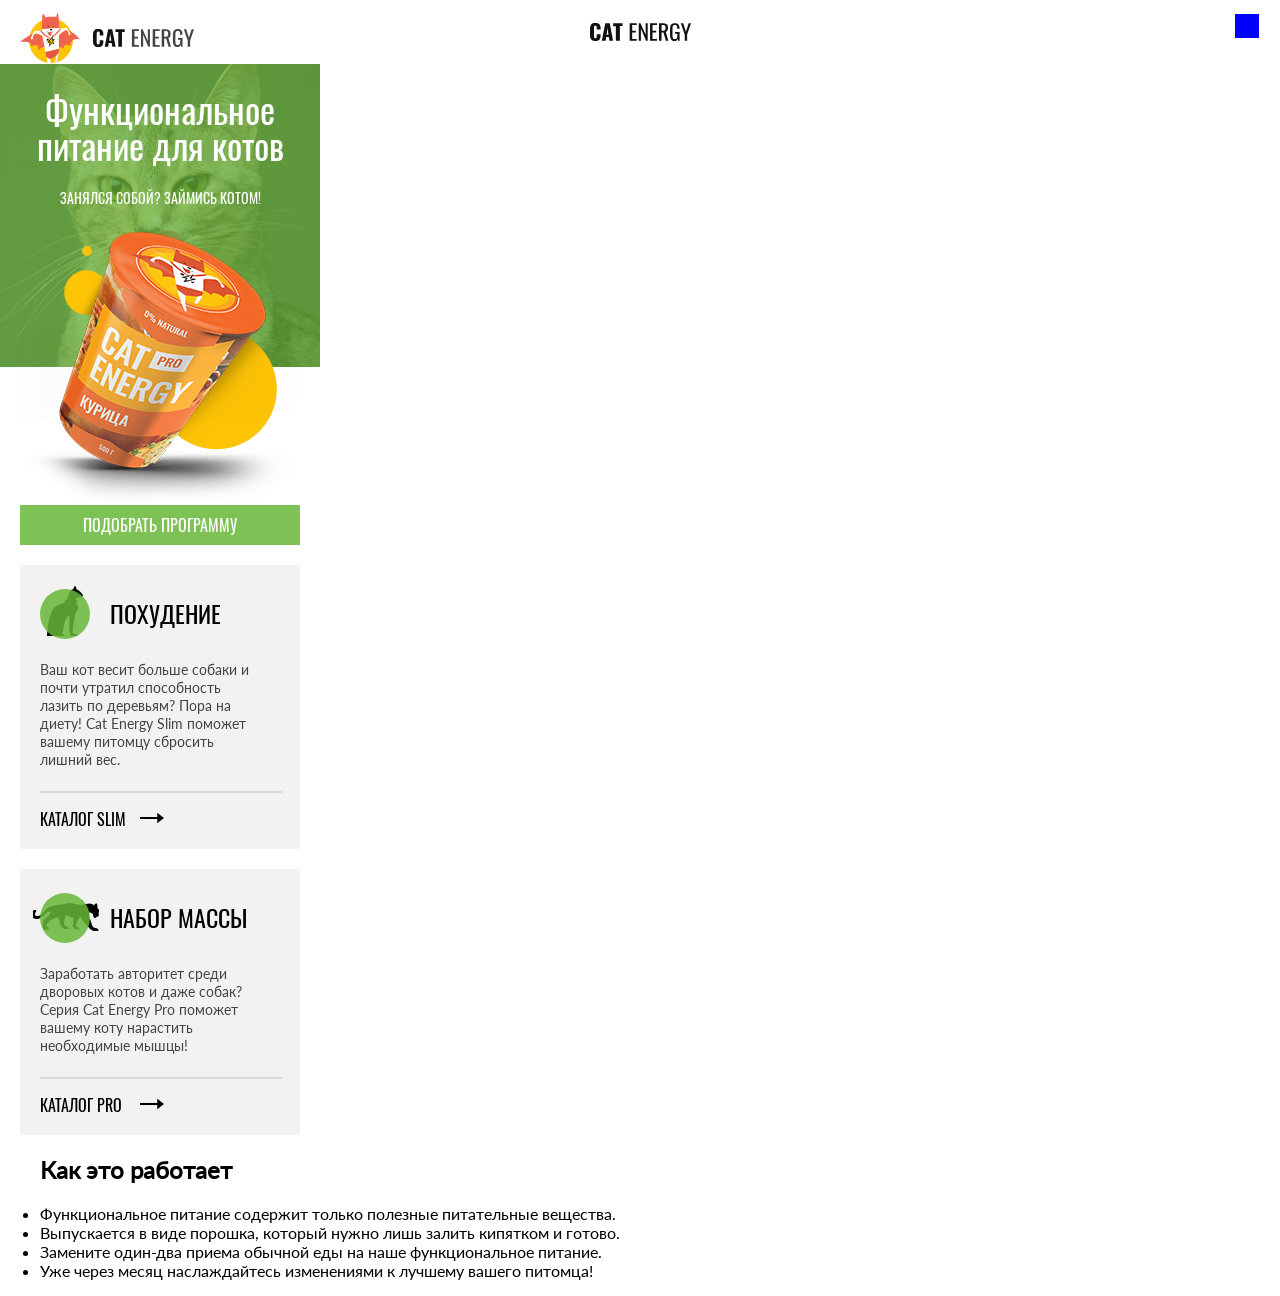
==== 2/index.html @ fc353fc8 "Deploying to gh-pages from @ htmlacademy-adaptive/2520785-cat-energy-2@100c94e5b36a394fcd35e1e068300" ====
<!DOCTYPE html><html class="page" lang="ru"><head><meta charset="UTF-8"><title>Название проекта</title><meta name="viewport" content="width=device-width,initial-scale=1"><link rel="stylesheet" href="styles/styles.css"><script src="scripts/index.js" defer="defer"></script></head><body class="page__body"><header class="header"><a href="#" class="logo header__logo"><picture><source media="(min-width: 1440px)" srcset="./images/logo/desktop.svg"><source media="(min-width: 768px)" srcset="./images/logo/tablet.svg"><img class="logo__img" src="./images/logo/mobile.svg" alt=""></picture></a><nav class="nav"><button class="nav__toggle"><span class="visually-hidden"></span></button><ul class="nav__list menu"><li class="menu__item"><a href="#" class="menu__link">главная</a></li><li class="menu__item"><a href="#" class="menu__link">каталог продукции</a></li><li class="menu__item"><a href="#" class="menu__link">подбор программы</a></li></ul></nav></header><main><section class="product"><div class="product__wrapper"><div class="product__block"><h1 class="product__title">Функциональное питание для котов</h1><p class="product__text">занялся собой? займись котом!</p></div></div><a class="product__button" href="#">подобрать программу</a></section><section class="programs"><h2 class="visually-hidden"></h2><ul class="program__list"><li class="program__item program program--slim"><h3 class="program__title">похудение</h3><p class="program__text">Ваш кот весит больше собаки и почти утратил способность лазить по деревьям? Пора на диету! Cat Energy Slim поможет вашему питомцу сбросить лишний вес.</p><a class="program__link" href="#">каталог slim</a></li></ul></section><section class="programs"><h2 class="visually-hidden"></h2><ul class="program__list"><li class="program__item program program--gain"><h3 class="program__title">набор массы</h3><p class="program__text">Заработать авторитет среди дворовых котов и даже собак? Серия Cat Energy Pro поможет вашему коту нарастить необходимые мышцы!</p><a class="program__link" href="#">каталог pro</a></li></ul></section><section class="info"><ul class="info__list"><h2 class="info__title">Как это работает</h2><li class="info__item">Функциональное питание содержит только полезные питательные вещества.</li><li class="info__item">Выпускается в виде порошка, который нужно лишь залить кипятком и готово.</li><li class="info__item">Замените один-два приема обычной еды на наше функциональное питание.</li><li class="info__item">Уже через месяц наслаждайтесь изменениями к лучшему вашего питомца!</li></ul></section></main><footer></footer></body></html>
---- 2/styles/styles.css ----
body{margin:0;font-family:Lato,arial,sans-serif}@font-face{font-family:Lato;font-weight:400;font-style:normal;font-display:swap;src:url(../fonts/lato/Lato-Regular.woff2)format("woff2"),url(../fonts/lato/Lato-Regular.woff)format("woff")}@font-face{font-family:Oswald;font-weight:400;font-style:normal;font-display:swap;src:url(../fonts/oswald/oswaldregular.woff2)format("woff2"),url(../fonts/oswald/oswaldregular.woff)format("woff")}.header{background:url(../images/logo/mobile-text.svg) 50% 23px no-repeat;padding-top:64px;position:relative}.header__logo{position:absolute;top:13px;left:20px}.nav{background-color:red;position:relative}.nav__toggle{background-color:#00f;border:none;width:24px;height:24px;position:absolute;top:-50px;right:21px}.nav__list{display:none}.menu{border-top:1px solid #e6e6e6;margin:0;padding:0;list-style:none}.menu__item{border-bottom:1px solid #e6e6e6}.menu__link{letter-spacing:0%;text-transform:uppercase;color:#000;text-align:center;padding:23px 0;font-family:Oswald,arial,sans-serif;font-weight:400;line-height:20px;text-decoration:none;display:block}.product{color:#fff;background-image:url(styles/source/images/rectangle.png);background-repeat:no-repeat;background-size:auto;max-width:320px;margin:0;padding:0}.product__wrapper{margin-bottom:3px;padding-bottom:135px;position:relative}.product__wrapper:before{content:"";z-index:20;background:url(../images/product-mobile.png) no-repeat;width:280px;height:270px;position:absolute;bottom:0;left:50%;transform:translate(-50%)}.product__block{background-color:#434246;background-image:url(../images/index-background.jpg);background-position:top;background-repeat:no-repeat;background-size:auto 100%;padding-top:27px;padding-bottom:162px;position:relative}.product__block:before{content:"";opacity:.85;z-index:1;background:#68b738d9;width:100%;height:100%;position:absolute;top:0;left:0}.product__title{text-align:center;color:#fff;z-index:10;width:270px;margin:0 auto 28px;font-family:Oswald,arial,sans-serif;font-size:36px;font-weight:400;line-height:36px;position:relative}.product__text{text-align:center;text-transform:uppercase;z-index:10;width:270px;margin:0 auto;font-family:Oswald,arial,sans-serif;font-size:14px;font-weight:400;line-height:14px;position:relative}.product__button{color:#fff;text-transform:uppercase;text-align:center;background-color:#68b738d9;margin:0 20px;padding:10px;font-family:Oswald,arial,sans-serif;font-size:16px;font-weight:400;line-height:20px;text-decoration:none;display:block}.programs{background-color:#f2f2f2;width:280px;min-height:266px;margin:20px}.program__list{margin:0;padding:0}.program__title{color:#000;text-transform:uppercase;margin:0;padding-top:30px;padding-left:90px;font-family:Oswald,arial,sans-serif;font-size:24px;font-weight:400;line-height:37px;position:relative}.program__title:before{content:"";z-index:1;background:#68b738d9;border-radius:50%;width:50px;height:50px;position:absolute;top:24px;left:20px}.program--slim{z-index:10;background-image:url(../images/cat-slim.svg);background-position:27px 21px;background-repeat:no-repeat;background-size:auto;position:relative}.program--gain{z-index:10;background-image:url(../images/cat-gain.svg);background-position:13px 34px;background-repeat:no-repeat;background-size:auto;position:relative}.program__text{color:#444;width:227px;min-height:90px;margin:0;padding-top:29px;padding-left:20px;font-family:Lato,arial,sans-serif;font-size:14px;font-weight:400;line-height:18px;position:relative}.program__text:after{content:"";border:1px solid #d9d9d9;width:240px;display:block;position:absolute;bottom:-24px}.program__item{list-style:none}.program__link{text-transform:uppercase;color:#000;background-image:url(../images/programs-arrow.svg);background-position:120px 43px;background-repeat:no-repeat;width:87px;min-height:16px;padding:42px 173px 22px 20px;font-family:Oswald,arial,sans-serif;font-size:16px;font-weight:400;line-height:16px;text-decoration:none;display:block}
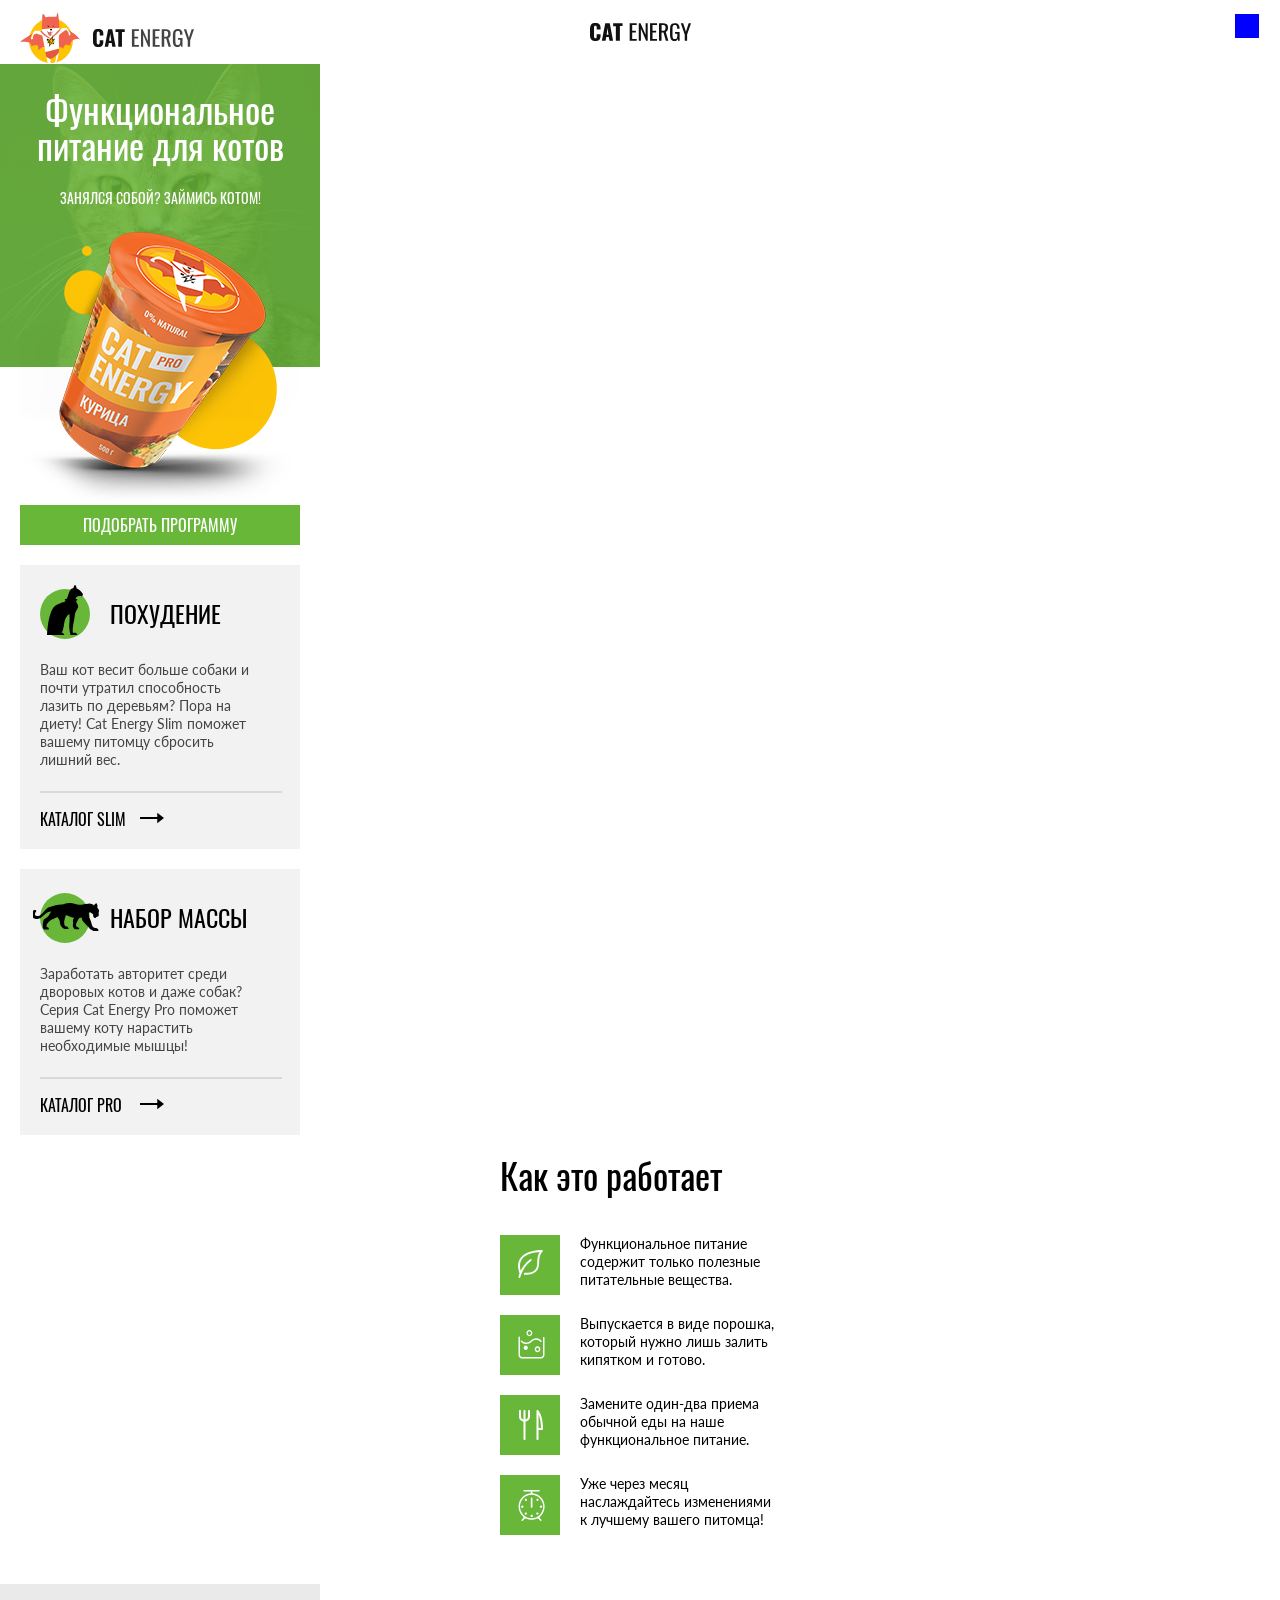
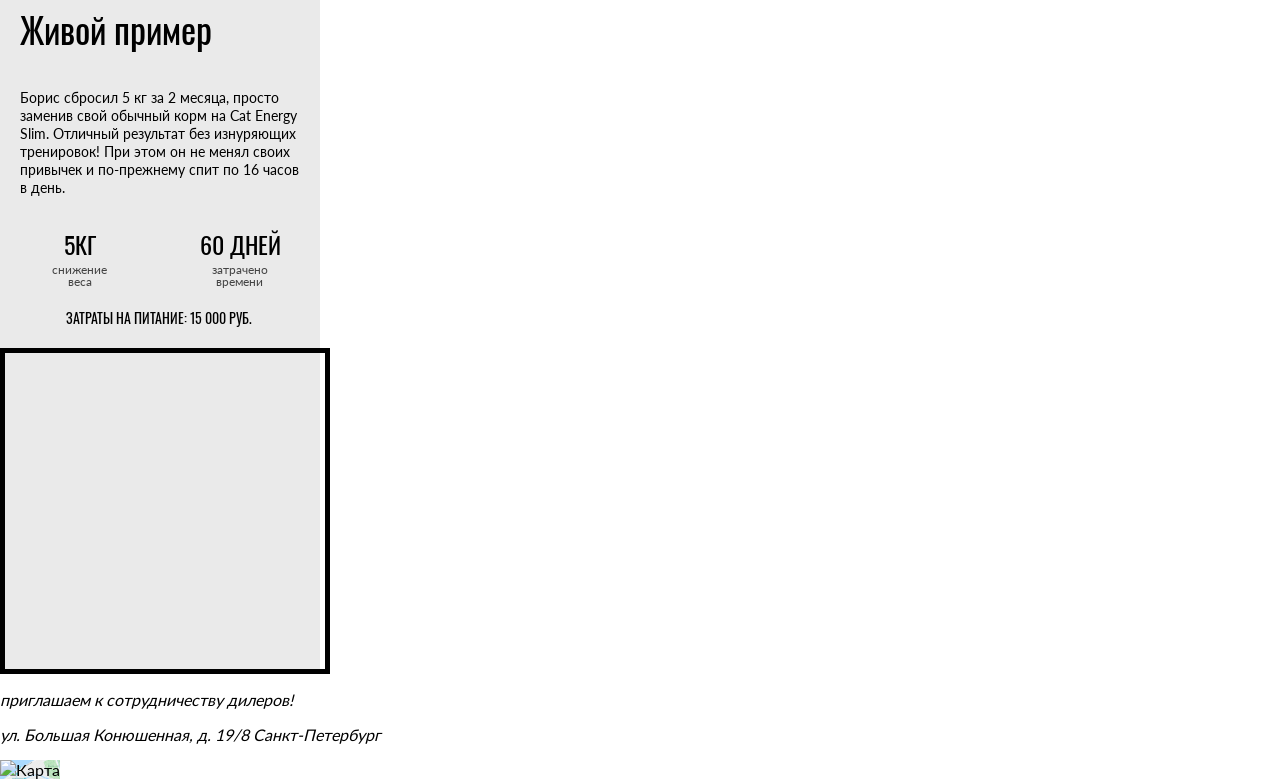
==== commit 08d3122f: "Deploying to gh-pages from @ htmlacademy-adaptive/2520785-cat-energy-2@100c94e5b36a394fcd35e1e068300" ====
--- a/2/index.html
+++ b/2/index.html
@@ -1 +1 @@
-<!DOCTYPE html><html class="page" lang="ru"><head><meta charset="UTF-8"><title>Название проекта</title><meta name="viewport" content="width=device-width,initial-scale=1"><link rel="stylesheet" href="styles/styles.css"><script src="scripts/index.js" defer="defer"></script></head><body class="page__body"><header class="header"><a href="#" class="logo header__logo"><picture><source media="(min-width: 1440px)" srcset="./images/logo/desktop.svg"><source media="(min-width: 768px)" srcset="./images/logo/tablet.svg"><img class="logo__img" src="./images/logo/mobile.svg" alt=""></picture></a><nav class="nav"><button class="nav__toggle"><span class="visually-hidden"></span></button><ul class="nav__list menu"><li class="menu__item"><a href="#" class="menu__link">главная</a></li><li class="menu__item"><a href="#" class="menu__link">каталог продукции</a></li><li class="menu__item"><a href="#" class="menu__link">подбор программы</a></li></ul></nav></header><main><section class="product"><div class="product__wrapper"><div class="product__block"><h1 class="product__title">Функциональное питание для котов</h1><p class="product__text">занялся собой? займись котом!</p></div></div><a class="product__button" href="#">подобрать программу</a></section><section class="programs"><h2 class="visually-hidden"></h2><ul class="program__list"><li class="program__item program program--slim"><h3 class="program__title">похудение</h3><p class="program__text">Ваш кот весит больше собаки и почти утратил способность лазить по деревьям? Пора на диету! Cat Energy Slim поможет вашему питомцу сбросить лишний вес.</p><a class="program__link" href="#">каталог slim</a></li></ul></section><section class="programs"><h2 class="visually-hidden"></h2><ul class="program__list"><li class="program__item program program--gain"><h3 class="program__title">набор массы</h3><p class="program__text">Заработать авторитет среди дворовых котов и даже собак? Серия Cat Energy Pro поможет вашему коту нарастить необходимые мышцы!</p><a class="program__link" href="#">каталог pro</a></li></ul></section><section class="info"><ul class="info__list"><h2 class="info__title">Как это работает</h2><li class="info__item">Функциональное питание содержит только полезные питательные вещества.</li><li class="info__item">Выпускается в виде порошка, который нужно лишь залить кипятком и готово.</li><li class="info__item">Замените один-два приема обычной еды на наше функциональное питание.</li><li class="info__item">Уже через месяц наслаждайтесь изменениями к лучшему вашего питомца!</li></ul></section></main><footer></footer></body></html>+<!DOCTYPE html><html class="page" lang="ru"><head><meta charset="UTF-8"><title>Название проекта</title><meta name="viewport" content="width=device-width,initial-scale=1"><link rel="stylesheet" href="styles/styles.css"><script src="scripts/index.js" defer="defer"></script></head><body class="page__body"><header class="header"><a href="#" class="logo header__logo"><picture><source media="(min-width: 1440px)" srcset="./images/logo/desktop.svg"><source media="(min-width: 768px)" srcset="./images/logo/tablet.svg"><img class="logo__img" src="./images/logo/mobile.svg" alt=""></picture></a><nav class="nav"><button class="nav__toggle"><span class="visually-hidden"></span></button><ul class="nav__list menu"><li class="menu__item"><a href="#" class="menu__link">главная</a></li><li class="menu__item"><a href="#" class="menu__link">каталог продукции</a></li><li class="menu__item"><a href="#" class="menu__link">подбор программы</a></li></ul></nav></header><main><section class="product"><div class="product__wrapper"><div class="product__block"><h1 class="product__title">Функциональное питание для котов</h1><p class="product__text">занялся собой? займись котом!</p></div></div><a class="product__button" href="#">подобрать программу</a></section><section class="programs"><h2 class="visually-hidden"></h2><ul class="program__list"><li class="program__item program"><h3 class="program__title program--slim">похудение</h3><p class="program__text">Ваш кот весит больше собаки и почти утратил способность лазить по деревьям? Пора на диету! Cat Energy Slim поможет вашему питомцу сбросить лишний вес.</p><a class="program__link" href="#">каталог slim</a></li></ul></section><section class="programs"><h2 class="visually-hidden"></h2><ul class="program__list"><li class="program__item program"><h3 class="program__title program--gain">набор массы</h3><p class="program__text">Заработать авторитет среди дворовых котов и даже собак? Серия Cat Energy Pro поможет вашему коту нарастить необходимые мышцы!</p><a class="program__link" href="#">каталог pro</a></li></ul></section><section class="info"><h2 class="visually-hidden"></h2><ul class="info__list"><h3 class="info__title">Как это работает</h3><li class="info__item info--nutrients">Функциональное питание содержит только полезные питательные вещества.</li><li class="info__item info--powder">Выпускается в виде порошка, который нужно лишь залить кипятком и готово.</li><li class="info__item info--eat">Замените один-два приема обычной еды на наше функциональное питание.</li><li class="info__item info--changes">Уже через месяц наслаждайтесь изменениями к лучшему вашего питомца!</li></ul></section><section class="result"><h2 class="result__title">Живой пример</h2><p class="result__text">Борис сбросил 5 кг за 2 месяца, просто заменив свой обычный корм на Cat Energy Slim. Отличный результат без изнуряющих тренировок! При этом он не менял своих привычек и по-прежнему спит по 16 часов в день.</p><div class="result__block"><dl class="result__list"><dt class="result__item">5кг</dt><dd class="result__activity">снижение веса</dd></dl><dl class="result__list"><dt class="result__item">60 дней</dt><dd class="result__activity">затрачено времени</dd></dl></div><p class="result__cost">затраты на питание: 15 000 руб.</p><div class="result__wrap"></div></section></main><footer class="footer"><div class="footer__invite"><address class="footer__address"><p class="footer__text">приглашаем к сотрудничеству дилеров!</p><p class="footer__address__text">ул. Большая Конюшенная, д. 19/8 Санкт-Петербург</p></address></div><!-- <div class="footer__map"></div> --> <img class="footer__map" src="../images/footer-map.png" alt="Карта" width="320" height="362"></footer></body></html>
--- a/2/styles/styles.css
+++ b/2/styles/styles.css
@@ -1 +1 @@
-body{margin:0;font-family:Lato,arial,sans-serif}@font-face{font-family:Lato;font-weight:400;font-style:normal;font-display:swap;src:url(../fonts/lato/Lato-Regular.woff2)format("woff2"),url(../fonts/lato/Lato-Regular.woff)format("woff")}@font-face{font-family:Oswald;font-weight:400;font-style:normal;font-display:swap;src:url(../fonts/oswald/oswaldregular.woff2)format("woff2"),url(../fonts/oswald/oswaldregular.woff)format("woff")}.header{background:url(../images/logo/mobile-text.svg) 50% 23px no-repeat;padding-top:64px;position:relative}.header__logo{position:absolute;top:13px;left:20px}.nav{background-color:red;position:relative}.nav__toggle{background-color:#00f;border:none;width:24px;height:24px;position:absolute;top:-50px;right:21px}.nav__list{display:none}.menu{border-top:1px solid #e6e6e6;margin:0;padding:0;list-style:none}.menu__item{border-bottom:1px solid #e6e6e6}.menu__link{letter-spacing:0%;text-transform:uppercase;color:#000;text-align:center;padding:23px 0;font-family:Oswald,arial,sans-serif;font-weight:400;line-height:20px;text-decoration:none;display:block}.product{color:#fff;background-image:url(styles/source/images/rectangle.png);background-repeat:no-repeat;background-size:auto;max-width:320px;margin:0;padding:0}.product__wrapper{margin-bottom:3px;padding-bottom:135px;position:relative}.product__wrapper:before{content:"";z-index:20;background:url(../images/product-mobile.png) no-repeat;width:280px;height:270px;position:absolute;bottom:0;left:50%;transform:translate(-50%)}.product__block{background-color:#434246;background-image:url(../images/index-background.jpg);background-position:top;background-repeat:no-repeat;background-size:auto 100%;padding-top:27px;padding-bottom:162px;position:relative}.product__block:before{content:"";opacity:.85;z-index:1;background:#68b738d9;width:100%;height:100%;position:absolute;top:0;left:0}.product__title{text-align:center;color:#fff;z-index:10;width:270px;margin:0 auto 28px;font-family:Oswald,arial,sans-serif;font-size:36px;font-weight:400;line-height:36px;position:relative}.product__text{text-align:center;text-transform:uppercase;z-index:10;width:270px;margin:0 auto;font-family:Oswald,arial,sans-serif;font-size:14px;font-weight:400;line-height:14px;position:relative}.product__button{color:#fff;text-transform:uppercase;text-align:center;background-color:#68b738d9;margin:0 20px;padding:10px;font-family:Oswald,arial,sans-serif;font-size:16px;font-weight:400;line-height:20px;text-decoration:none;display:block}.programs{background-color:#f2f2f2;width:280px;min-height:266px;margin:20px}.program__list{margin:0;padding:0}.program__title{color:#000;text-transform:uppercase;margin:0;padding-top:30px;padding-left:90px;font-family:Oswald,arial,sans-serif;font-size:24px;font-weight:400;line-height:37px;position:relative}.program__title:before{content:"";z-index:1;background:#68b738d9;border-radius:50%;width:50px;height:50px;position:absolute;top:24px;left:20px}.program--slim{z-index:10;background-image:url(../images/cat-slim.svg);background-position:27px 21px;background-repeat:no-repeat;background-size:auto;position:relative}.program--gain{z-index:10;background-image:url(../images/cat-gain.svg);background-position:13px 34px;background-repeat:no-repeat;background-size:auto;position:relative}.program__text{color:#444;width:227px;min-height:90px;margin:0;padding-top:29px;padding-left:20px;font-family:Lato,arial,sans-serif;font-size:14px;font-weight:400;line-height:18px;position:relative}.program__text:after{content:"";border:1px solid #d9d9d9;width:240px;display:block;position:absolute;bottom:-24px}.program__item{list-style:none}.program__link{text-transform:uppercase;color:#000;background-image:url(../images/programs-arrow.svg);background-position:120px 43px;background-repeat:no-repeat;width:87px;min-height:16px;padding:42px 173px 22px 20px;font-family:Oswald,arial,sans-serif;font-size:16px;font-weight:400;line-height:16px;text-decoration:none;display:block}+body{margin:0;font-family:Lato,arial,sans-serif}@font-face{font-family:Lato;font-weight:400;font-style:normal;font-display:swap;src:url(../fonts/lato/Lato-Regular.woff2)format("woff2"),url(../fonts/lato/Lato-Regular.woff)format("woff")}@font-face{font-family:Oswald;font-weight:400;font-style:normal;font-display:swap;src:url(../fonts/oswald/oswaldregular.woff2)format("woff2"),url(../fonts/oswald/oswaldregular.woff)format("woff")}.header{background:url(../images/logo/mobile-text.svg) 50% 23px no-repeat;padding-top:64px;position:relative}.header__logo{position:absolute;top:13px;left:20px}.nav{background-color:red;position:relative}.nav__toggle{background-color:#00f;border:none;width:24px;height:24px;position:absolute;top:-50px;right:21px}.nav__list{display:none}.menu{border-top:1px solid #e6e6e6;margin:0;padding:0;list-style:none}.menu__item{border-bottom:1px solid #e6e6e6}.menu__link{letter-spacing:0%;text-transform:uppercase;color:#000;text-align:center;padding:23px 0;font-family:Oswald,arial,sans-serif;font-weight:400;line-height:20px;text-decoration:none;display:block}.product{color:#fff;background-image:url(styles/source/images/rectangle.png);background-repeat:no-repeat;background-size:auto;max-width:320px;margin:0;padding:0}.product__wrapper{margin-bottom:3px;padding-bottom:135px;position:relative}.product__wrapper:before{content:"";z-index:20;background:url(../images/product-mobile.png) no-repeat;width:280px;height:270px;position:absolute;bottom:0;left:50%;transform:translate(-50%)}.product__block{background-color:#434246;background-image:url(../images/index-background.jpg);background-position:top;background-repeat:no-repeat;background-size:auto 100%;padding-top:27px;padding-bottom:162px;position:relative}.product__block:before{content:"";opacity:.85;z-index:1;background:#68b738;width:100%;height:100%;position:absolute;top:0;left:0}.product__title{text-align:center;color:#fff;z-index:10;width:270px;margin:0 auto 28px;font-family:Oswald,arial,sans-serif;font-size:36px;font-weight:400;line-height:36px;position:relative}.product__text{text-align:center;text-transform:uppercase;z-index:10;width:270px;margin:0 auto;font-family:Oswald,arial,sans-serif;font-size:14px;font-weight:400;line-height:14px;position:relative}.product__button{color:#fff;text-transform:uppercase;text-align:center;background-color:#68b738;margin:0 20px;padding:10px;font-family:Oswald,arial,sans-serif;font-size:16px;font-weight:400;line-height:20px;text-decoration:none;display:block}.programs{background-color:#f2f2f2;width:280px;min-height:266px;margin:20px}.program__list{margin:0;padding:0}.program__title{color:#000;text-transform:uppercase;margin:0;padding-top:30px;padding-left:90px;font-family:Oswald,arial,sans-serif;font-size:24px;font-weight:400;line-height:37px;position:relative}.program__title:before{content:"";z-index:1;background:#68b738;border-radius:50%;width:50px;height:50px;position:absolute;top:24px;left:20px}.program--slim:after{content:url(../images/cat-slim.svg);z-index:1;position:absolute;top:20px;left:27px}.program--gain:after{content:url(../images/cat-gain.svg);z-index:1;position:absolute;top:33px;left:13px}.program__text{color:#444;width:227px;min-height:90px;margin:0;padding-top:29px;padding-left:20px;font-family:Lato,arial,sans-serif;font-size:14px;font-weight:400;line-height:18px;position:relative}.program__text:after{content:"";border:1px solid #d9d9d9;width:240px;display:block;position:absolute;bottom:-24px}.program__item{list-style:none}.program__link{text-transform:uppercase;color:#000;background-image:url(../images/programs-arrow.svg);background-position:120px 43px;background-repeat:no-repeat;width:87px;min-height:16px;padding:42px 173px 22px 20px;font-family:Oswald,arial,sans-serif;font-size:16px;font-weight:400;line-height:16px;text-decoration:none;display:block}.info{width:280px;min-height:380px;margin:0 auto;padding:0}.info__list{margin:0;padding:0;list-style:none}.info__title{min-width:225px;min-height:40px;margin:0;padding:0 0 40px;font-family:Oswald,arial,sans-serif;font-size:36px;font-weight:400;line-height:40px}.info__item{width:200px;min-height:54px;padding-bottom:26px;padding-left:80px;font-family:Lato,arial,sans-serif;font-size:14px;font-weight:400;line-height:18px;position:relative}.info__item:last-child{padding-bottom:55px}.info__item:before{content:"";background-color:#68b738;width:60px;height:60px;display:block;position:absolute;left:0}.info--nutrients:after{content:url(../images/info/nutrients.svg);z-index:1;position:absolute;top:15px;left:18px}.info--powder:after{content:url(../images/info/powder.svg);z-index:1;position:absolute;top:15px;left:18px}.info--eat:after{content:url(../images/info/eat.svg);z-index:1;position:absolute;top:15px;left:18px}.info--changes:after{content:url(../images/info/changes.svg);z-index:1;position:absolute;top:15px;left:18px}.result{background-color:#eaeaea;width:320px;min-height:659px;margin:0;padding:0}.result__title{color:#000;width:195px;min-height:40px;margin:0;padding:25px 105px 20px 20px;font-family:Oswald,arial,sans-serif;font-size:36px;font-weight:400;line-height:40px}.result__text{width:280px;min-height:108px;margin:0;padding:20px;font-family:Lato,arial,sans-serif;font-size:14px;font-weight:400;line-height:18px}.result__block{text-align:center;display:flex}.result__list{width:124px;min-height:70px;margin:0;padding:0 20px 20px}.result__item{color:#000;text-transform:uppercase;padding-top:15px;font-family:Oswald,arial,sans-serif;font-size:24px;font-weight:400;line-height:24px}.result__activity{color:#444;width:77px;margin:0;padding:8px 0 0 21px;font-family:Lato,arial,sans-serif;font-size:12px;font-weight:400;line-height:100%}.result__cost{color:#000;text-transform:uppercase;width:188px;min-height:20px;margin:0;padding:0 66px 20px;font-family:Oswald,arial,sans-serif;font-size:14px;font-weight:400;line-height:20px}.result__wrap{border:5px solid #000;width:280px;height:256px;margin:0;padding:20px 20px 40px}.footer__map{background-image:url(../images/footer-map.png);background-size:cover;width:320px;height:362px}
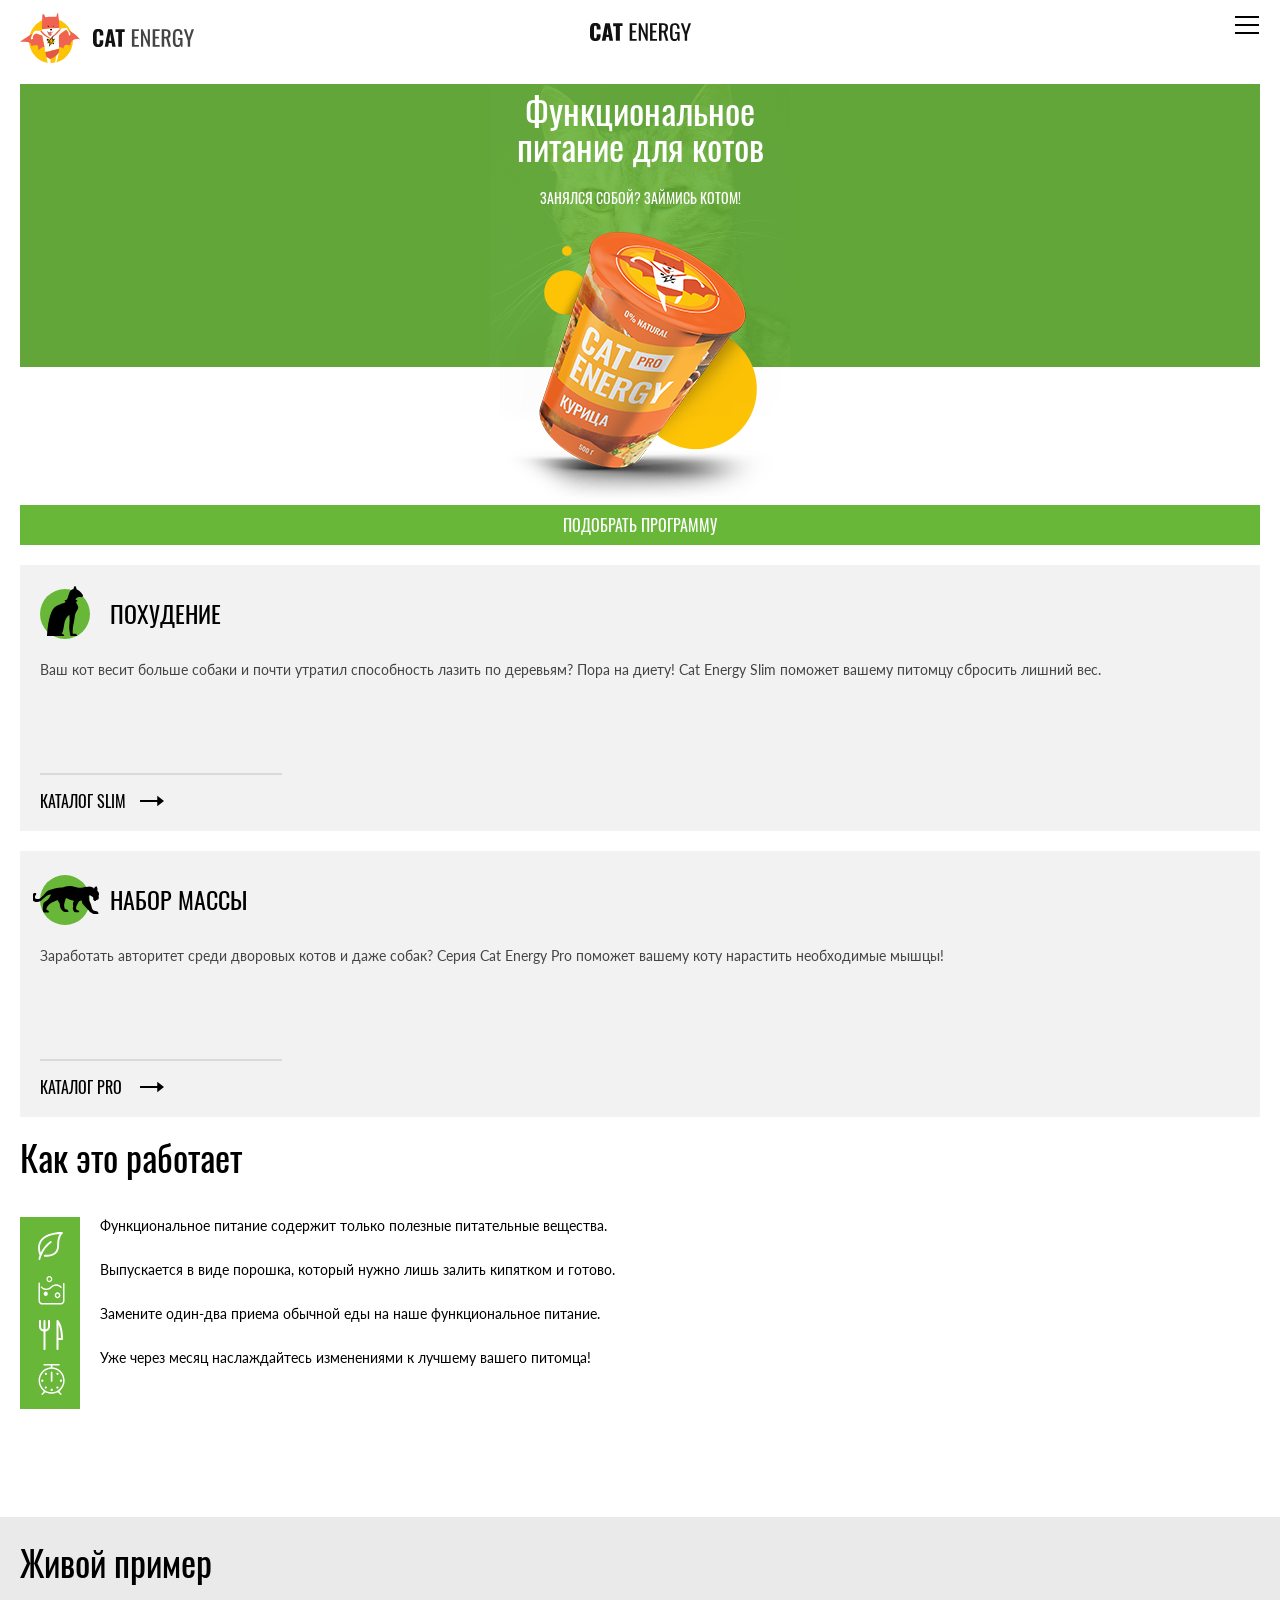
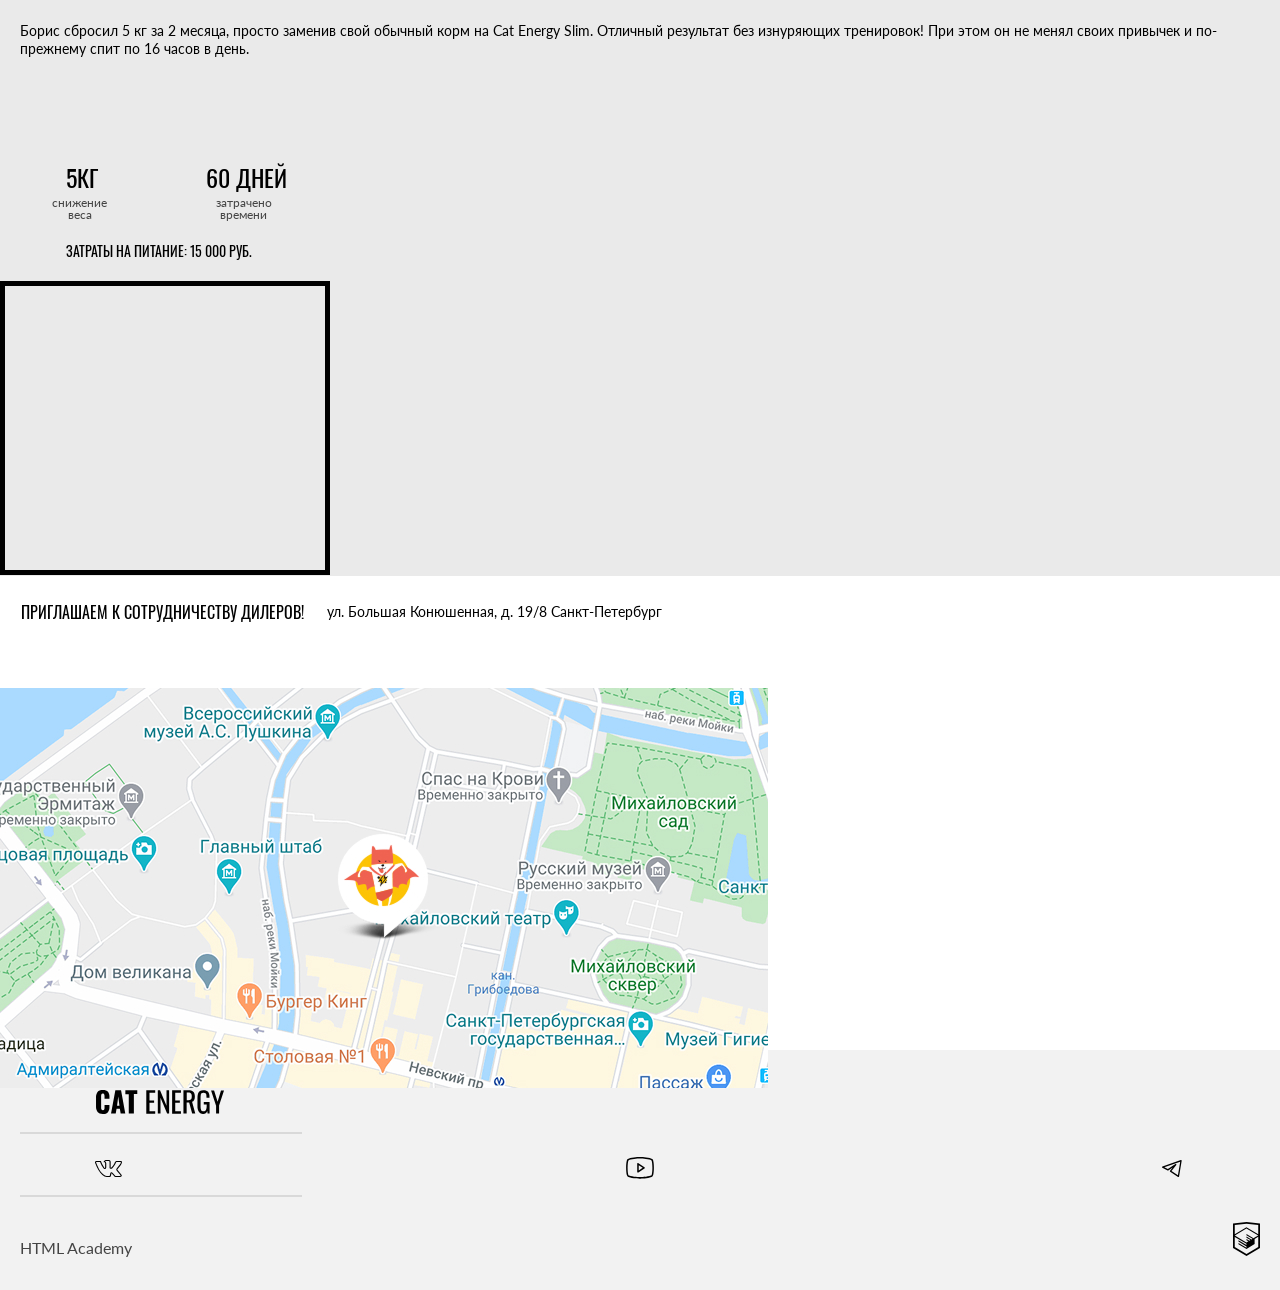
==== commit 3e098c0e: "Deploying to gh-pages from @ htmlacademy-adaptive/2520785-cat-energy-2@100c94e5b36a394fcd35e1e068300" ====
--- a/2/index.html
+++ b/2/index.html
@@ -1 +1 @@
-<!DOCTYPE html><html class="page" lang="ru"><head><meta charset="UTF-8"><title>Название проекта</title><meta name="viewport" content="width=device-width,initial-scale=1"><link rel="stylesheet" href="styles/styles.css"><script src="scripts/index.js" defer="defer"></script></head><body class="page__body"><header class="header"><a href="#" class="logo header__logo"><picture><source media="(min-width: 1440px)" srcset="./images/logo/desktop.svg"><source media="(min-width: 768px)" srcset="./images/logo/tablet.svg"><img class="logo__img" src="./images/logo/mobile.svg" alt=""></picture></a><nav class="nav"><button class="nav__toggle"><span class="visually-hidden"></span></button><ul class="nav__list menu"><li class="menu__item"><a href="#" class="menu__link">главная</a></li><li class="menu__item"><a href="#" class="menu__link">каталог продукции</a></li><li class="menu__item"><a href="#" class="menu__link">подбор программы</a></li></ul></nav></header><main><section class="product"><div class="product__wrapper"><div class="product__block"><h1 class="product__title">Функциональное питание для котов</h1><p class="product__text">занялся собой? займись котом!</p></div></div><a class="product__button" href="#">подобрать программу</a></section><section class="programs"><h2 class="visually-hidden"></h2><ul class="program__list"><li class="program__item program"><h3 class="program__title program--slim">похудение</h3><p class="program__text">Ваш кот весит больше собаки и почти утратил способность лазить по деревьям? Пора на диету! Cat Energy Slim поможет вашему питомцу сбросить лишний вес.</p><a class="program__link" href="#">каталог slim</a></li></ul></section><section class="programs"><h2 class="visually-hidden"></h2><ul class="program__list"><li class="program__item program"><h3 class="program__title program--gain">набор массы</h3><p class="program__text">Заработать авторитет среди дворовых котов и даже собак? Серия Cat Energy Pro поможет вашему коту нарастить необходимые мышцы!</p><a class="program__link" href="#">каталог pro</a></li></ul></section><section class="info"><h2 class="visually-hidden"></h2><ul class="info__list"><h3 class="info__title">Как это работает</h3><li class="info__item info--nutrients">Функциональное питание содержит только полезные питательные вещества.</li><li class="info__item info--powder">Выпускается в виде порошка, который нужно лишь залить кипятком и готово.</li><li class="info__item info--eat">Замените один-два приема обычной еды на наше функциональное питание.</li><li class="info__item info--changes">Уже через месяц наслаждайтесь изменениями к лучшему вашего питомца!</li></ul></section><section class="result"><h2 class="result__title">Живой пример</h2><p class="result__text">Борис сбросил 5 кг за 2 месяца, просто заменив свой обычный корм на Cat Energy Slim. Отличный результат без изнуряющих тренировок! При этом он не менял своих привычек и по-прежнему спит по 16 часов в день.</p><div class="result__block"><dl class="result__list"><dt class="result__item">5кг</dt><dd class="result__activity">снижение веса</dd></dl><dl class="result__list"><dt class="result__item">60 дней</dt><dd class="result__activity">затрачено времени</dd></dl></div><p class="result__cost">затраты на питание: 15 000 руб.</p><div class="result__wrap"></div></section></main><footer class="footer"><div class="footer__invite"><address class="footer__address"><p class="footer__text">приглашаем к сотрудничеству дилеров!</p><p class="footer__address__text">ул. Большая Конюшенная, д. 19/8 Санкт-Петербург</p></address></div><!-- <div class="footer__map"></div> --> <img class="footer__map" src="../images/footer-map.png" alt="Карта" width="320" height="362"></footer></body></html>+<!DOCTYPE html><html class="page" lang="ru"><head><meta charset="UTF-8"><title>Название проекта</title><meta name="viewport" content="width=device-width,initial-scale=1"><link rel="stylesheet" href="styles/styles.css"><script src="scripts/index.js" defer="defer"></script></head><body class="page__body"><header class="header"><a href="#" class="logo header__logo"><picture><source media="(min-width: 1440px)" srcset="./images/logo/desktop.svg"><source media="(min-width: 768px)" srcset="./images/logo/tablet.svg"><img class="logo__img" src="./images/logo/mobile.svg" alt=""></picture></a><nav class="nav nav--closed"><button class="nav__toggle"><span class="visually-hidden"></span></button><ul class="nav__list menu"><li class="menu__item"><a href="#" class="menu__link">главная</a></li><li class="menu__item"><a href="#" class="menu__link">каталог продукции</a></li><li class="menu__item"><a href="#" class="menu__link">подбор программы</a></li></ul></nav></header><main><section class="product"><div class="product__wrapper"><div class="product__block"><h1 class="product__title">Функциональное питание для котов</h1><p class="product__text">занялся собой? займись котом!</p></div></div><a class="product__button" href="#">подобрать программу</a></section><section class="programs"><h2 class="visually-hidden"></h2><ul class="program__list"><li class="program__item program"><h3 class="program__title program--slim">похудение</h3><p class="program__text">Ваш кот весит больше собаки и почти утратил способность лазить по деревьям? Пора на диету! Cat Energy Slim поможет вашему питомцу сбросить лишний вес.</p><a class="program__link" href="#">каталог slim</a></li></ul></section><section class="programs"><h2 class="visually-hidden"></h2><ul class="program__list"><li class="program__item program"><h3 class="program__title program--gain">набор массы</h3><p class="program__text">Заработать авторитет среди дворовых котов и даже собак? Серия Cat Energy Pro поможет вашему коту нарастить необходимые мышцы!</p><a class="program__link" href="#">каталог pro</a></li></ul></section><section class="info"><h2 class="visually-hidden"></h2><ul class="info__list"><h3 class="info__title">Как это работает</h3><li class="info__item info--nutrients">Функциональное питание содержит только полезные питательные вещества.</li><li class="info__item info--powder">Выпускается в виде порошка, который нужно лишь залить кипятком и готово.</li><li class="info__item info--eat">Замените один-два приема обычной еды на наше функциональное питание.</li><li class="info__item info--changes">Уже через месяц наслаждайтесь изменениями к лучшему вашего питомца!</li></ul></section><section class="result"><h2 class="result__title">Живой пример</h2><p class="result__text">Борис сбросил 5 кг за 2 месяца, просто заменив свой обычный корм на Cat Energy Slim. Отличный результат без изнуряющих тренировок! При этом он не менял своих привычек и по-прежнему спит по 16 часов в день.</p><div class="result__block"><dl class="result__list"><dt class="result__item">5кг</dt><dd class="result__activity">снижение веса</dd></dl><dl class="result__list"><dt class="result__item">60 дней</dt><dd class="result__activity">затрачено времени</dd></dl></div><p class="result__cost">затраты на питание: 15 000 руб.</p><div class="result__wrap"></div></section></main><footer class="footer"><div class="footer__invite"><address class="footer__address"><p class="footer__text">приглашаем к сотрудничеству дилеров!</p><p class="footer__address__text">ул. Большая Конюшенная, д. 19/8 Санкт-Петербург</p></address></div><div class="footer__map"><div class="footer__map__google"><iframe class="footer__map__card" src="https://www.google.com/maps/embed?pb=!1m18!1m12!1m3!1d1998.599104784696!2d30.320508377668784!3d59.93879417491515!2m3!1f0!2f0!3f0!3m2!1i1024!2i768!4f13.1!3m3!1m2!1s0x4696310fca5afc31%3A0xa24b26c0d196de71!2z0JHQvtC70YzRiNCw0Y8g0JrQvtC90Y7RiNC10L3QvdCw0Y8g0YPQuy4sIDE5LCDQodCw0L3QutGCLdCf0LXRgtC10YDQsdGD0YDQsywgMTkxMTg2!5e0!3m2!1sru!2sru!4v1745087944898!5m2!1sru!2sru" width="320" height="362" style="border:0;" allowfullscreen="" loading="lazy" referrerpolicy="no-referrer-when-downgrade"></iframe></div><div class="footer__map__static"><picture><source media="(min-width: 1440px)" srcset="./images/map/footer-map-desktop.jpg"><source media="(min-width: 768px)" srcset="./images/map/footer-map-tablet.jpg"><img class="footer__map__picture" src="./images/map/footer-map-mobile.jpg" alt="Карта"></picture></div></div><div class="footer__block"><a class="footer__block__logo" href="#"><svg width="128" height="24" viewBox="0 0 128 24" xmlns="http://www.w3.org/2000/svg"><g clip-path="url(#clip0_156807_322)"><path d="M1.6236 21.9574C0.489608 20.2815 -0.0733133 18.2722 0.0213584 16.2383V7.7617C-0.115966 5.70593 0.411707 3.66097 1.52346 1.94043C2.62499 0.612766 4.32737 0 6.83086 0C9.33436 0 10.9366 0.612766 11.938 1.73617C13.0252 3.15904 13.56 4.9407 13.4401 6.74043V8.78298H8.53324V6.43404C8.57287 5.73932 8.47057 5.04378 8.23282 4.39149C8.10574 4.12819 7.90433 3.90969 7.65449 3.76409C7.40465 3.61849 7.11781 3.55245 6.83086 3.57447C6.12989 3.57447 5.62919 3.77872 5.42891 4.28936C5.20237 5.015 5.10073 5.77516 5.12849 6.53617V17.4638C5.0756 18.2022 5.21373 18.9417 5.52905 19.6085C5.72933 20.1192 6.23003 20.3234 6.931 20.3234C7.63198 20.3234 8.03254 20.1192 8.23282 19.6085C8.4605 18.9183 8.56232 18.1914 8.53324 17.4638V15.0128H13.4401V17.0553C13.5419 18.8844 13.0103 20.6918 11.938 22.1617C10.9366 23.3872 9.23422 24 6.83086 24C4.42751 23.8979 2.62499 23.2851 1.6236 21.9574Z"/><path d="M19.3483 0.306396H25.0563L29.2622 23.5915H24.6557L23.8546 18.6894H20.55L19.7489 23.5915H15.0423L19.3483 0.306396ZM23.454 15.6255L22.2524 6.53618L21.0507 15.6255H23.454Z"/><path d="M32.767 4.18725H29.3623V0.306396H41.2789V4.08512H37.8742V23.5915H32.767V4.18725Z"/><path d="M50.3916 0.306396H59.2039V2.75746H53.496V10.417H58.1024V12.766H53.496V21.3447H59.2039V23.6936H50.2915V0.306396H50.3916Z"/><path d="M61.8076 0.306396H64.0107L70.5198 15.7277V0.306396H73.1234V23.5915H71.1206L64.5114 7.65959V23.5915H61.8076V0.306396Z"/><path d="M76.1276 0.306396H84.9399V2.75746H79.2319V10.417H83.8383V12.766H79.2319V21.3447H84.9399V23.6936H76.1276V0.306396Z"/><path d="M87.5435 0.306296H92.1499C93.962 0.178639 95.7629 0.682798 97.2571 1.73608C98.3586 2.65523 98.8593 4.28927 98.8593 6.43396C98.8593 9.39566 97.958 11.234 96.0554 11.8467L99.2599 23.4893H96.1555L93.1513 12.5616H90.6478V23.4893H87.4434V0.306296H87.5435ZM91.9497 10.3148C92.982 10.4016 94.011 10.1121 94.8537 9.49778C95.4546 8.98715 95.755 7.96587 95.755 6.43396C95.7827 5.67295 95.6811 4.91279 95.4546 4.18715C95.2292 3.66645 94.8421 3.23582 94.353 2.96162C93.6633 2.64108 92.9062 2.50069 92.1499 2.5531H90.748V10.2127H91.9497V10.3148Z"/><path d="M102.865 21.8554C101.824 20.0697 101.335 18.0053 101.463 15.932V8.17025C101.438 6.69026 101.607 5.21349 101.964 3.77876C102.299 2.70664 102.967 1.77469 103.866 1.12344C104.984 0.448453 106.274 0.128462 107.571 0.204291C109.674 0.204291 111.177 0.714929 112.078 1.83833C113.115 3.32172 113.61 5.12795 113.48 6.94472V7.76174H110.476V7.04684C110.48 6.19152 110.413 5.33736 110.275 4.49365C110.191 3.96049 109.903 3.48313 109.474 3.16599C108.911 2.78921 108.243 2.60993 107.571 2.65535C106.853 2.60843 106.143 2.82587 105.569 3.26812C105.333 3.47055 105.141 3.71989 105.003 4.00086C104.865 4.28184 104.785 4.58853 104.768 4.90216C104.636 5.81517 104.569 6.73673 104.567 7.65961V16.3405C104.493 17.663 104.698 18.9863 105.168 20.2213C105.569 21.0383 106.37 21.3447 107.571 21.3447C108.046 21.405 108.527 21.3208 108.955 21.1028C109.383 20.8847 109.737 20.5425 109.975 20.1192C110.504 18.8277 110.743 17.432 110.676 16.0341V14.4H107.772V12.0511H113.58V23.5915H111.577L111.277 20.9362C111.014 21.8261 110.467 22.601 109.724 23.1376C108.98 23.6742 108.081 23.9419 107.171 23.8979C106.343 23.9475 105.517 23.7869 104.765 23.4304C104.014 23.0739 103.361 22.5327 102.865 21.8554Z"/><path d="M119.989 15.4212L115.082 0.408447H118.086L121.591 11.6425L124.996 0.408447H128L123.093 15.4212V23.5914H120.089V15.4212H119.989Z"/></g><defs><clipPath id="clip0_156807_322"><rect width="128" height="24"/></clipPath></defs></svg></a><ul class="footer__logo__list"><li class="footer__logo__item"><a class="footer__logo__wrap" href="vkontakte.ru"><svg width="28" height="22" viewBox="0 0 28 22" xmlns="http://www.w3.org/2000/svg"><path d="M1 5.33876C1 4.48373 1.5151 4.02268 2.54531 3.95562L6.51515 3.98077C6.78158 3.98077 6.95921 4.10651 7.04802 4.35799C7.45655 5.61538 7.91392 6.70094 8.42014 7.61465C8.92637 8.52835 9.58801 9.58038 10.4051 10.7707C10.4761 10.9216 10.5916 10.997 10.7514 10.997C10.8758 10.997 10.9735 10.9384 11.0445 10.821L11.1244 10.5444L11.1511 6.19379C11.1511 5.89201 11.0756 5.69083 10.9246 5.59024C10.7736 5.48965 10.4939 5.4142 10.0853 5.36391C9.76563 5.31361 9.60577 5.12919 9.60577 4.81065C9.60577 4.74359 9.61465 4.69329 9.63241 4.65976C10.0054 3.57002 11.0711 3.02515 12.8296 3.02515L14.3216 3C14.9966 3 15.5561 3.15927 16.0001 3.47781C16.4442 3.79635 16.6662 4.29931 16.6662 4.98669V10.6953C16.7906 10.7791 16.906 10.821 17.0126 10.821C17.279 10.821 17.5099 10.6701 17.7053 10.3683C19.6592 7.78649 20.716 6.05966 20.8759 5.18787C20.8759 5.1711 20.8936 5.12919 20.9291 5.06213C21.0535 4.81065 21.2577 4.5927 21.5419 4.40828C21.8261 4.22387 22.0748 4.09813 22.288 4.03107C22.359 3.99753 22.4389 3.98077 22.5277 3.98077H26.6574L26.9239 4.00592C27.2791 4.00592 27.5544 4.16519 27.7498 4.48373C27.8209 4.58432 27.8697 4.69329 27.8964 4.81065C27.923 4.92801 27.9408 5.04536 27.9496 5.16272C27.9585 5.28008 27.963 5.34714 27.963 5.36391V5.53994C27.8386 6.22732 27.5233 6.9608 27.0171 7.74038C26.5109 8.51997 25.867 9.36243 25.0855 10.2678C24.304 11.1731 23.8155 11.7682 23.6201 12.0533C23.4603 12.2544 23.3803 12.4389 23.3803 12.6065C23.3803 12.7406 23.4514 12.8915 23.5935 13.0592L27.4834 17.6864C27.6965 17.9546 27.8031 18.248 27.8031 18.5666C27.8031 18.9522 27.6432 19.2707 27.3235 19.5222C27.0038 19.7737 26.6219 19.9162 26.1779 19.9497L25.7249 19.9749H21.6752C21.6574 19.9749 21.6219 19.979 21.5686 19.9874C21.5153 19.9958 21.4798 20 21.462 20C21.0712 20 20.7071 19.8407 20.3696 19.5222C20.2453 19.3881 19.4105 18.3989 17.8652 16.5547C17.7764 16.4374 17.652 16.3284 17.4922 16.2278C17.4211 16.4961 17.3279 16.8817 17.2124 17.3846C17.097 17.8876 17.0126 18.248 16.9593 18.466L16.8794 18.8935C16.7018 19.4803 16.3287 19.8323 15.7604 19.9497L15.3874 19.9749H12.7763C11.3021 19.9749 9.83224 19.3378 8.36686 18.0636C6.90148 16.7894 5.58264 15.1423 4.41034 13.122C3.23803 11.1018 2.14566 8.75049 1.13322 6.06805C1.04441 5.8501 1 5.607 1 5.33876ZM17.0126 11.8521C16.6396 11.8521 16.3021 11.7557 16.0001 11.5629C15.6982 11.3701 15.5472 11.106 15.5472 10.7707V4.98669C15.5472 4.65138 15.4584 4.41248 15.2808 4.26997C15.1032 4.12747 14.7923 4.05621 14.3483 4.05621L12.8296 4.10651C12.0658 4.10651 11.4886 4.23225 11.0978 4.48373C11.8793 4.8358 12.2701 5.40582 12.2701 6.19379V10.6198C12.2346 11.039 12.0569 11.3868 11.7372 11.6635C11.4175 11.9401 11.0623 12.0784 10.6715 12.0784C10.1386 12.0784 9.7301 11.8353 9.44591 11.3491C8.06046 9.37081 7.03025 7.4931 6.35529 5.71598L6.1155 5.06213L2.57195 5.03698C2.34104 5.03698 2.21227 5.04956 2.18562 5.0747C2.15898 5.09985 2.14566 5.1711 2.14566 5.28846C2.14566 5.43935 2.16342 5.59862 2.19895 5.76627L2.75845 7.17456C4.25048 10.8126 5.87127 13.6795 7.62085 15.7751C9.37042 17.8708 11.0889 18.9186 12.7763 18.9186H15.4406C15.5472 18.9186 15.6271 18.8893 15.6804 18.8306C15.7337 18.7719 15.7781 18.6588 15.8136 18.4911L15.8669 18.2396L16.3732 16.0266C16.5152 15.7249 16.6396 15.5237 16.7462 15.4231C16.9415 15.2387 17.1725 15.1465 17.4389 15.1465C17.8652 15.1465 18.3003 15.3895 18.7444 15.8757L21.0091 18.5917C21.1512 18.8097 21.3022 18.9186 21.462 18.9186H25.8581C26.391 18.9186 26.6574 18.7929 26.6574 18.5414C26.6574 18.4576 26.6308 18.3738 26.5775 18.2899L22.7142 13.7382C22.4123 13.3861 22.2613 13.0089 22.2613 12.6065C22.2613 12.2041 22.4034 11.8185 22.6876 11.4497C22.9185 11.1144 23.367 10.557 24.0331 9.77737C24.6992 8.99778 25.2809 8.26849 25.7782 7.5895C26.2756 6.9105 26.6042 6.29438 26.764 5.74112L26.8439 5.4142C26.8262 5.38067 26.8173 5.32618 26.8173 5.25074C26.8173 5.1753 26.8084 5.11243 26.7907 5.06213H22.6077C22.3412 5.16272 22.1281 5.31361 21.9682 5.51479L21.8084 5.9926C21.3643 7.14941 20.2009 8.93491 18.3181 11.3491C17.9451 11.6844 17.5099 11.8521 17.0126 11.8521Z"/></svg></a></li><li class="footer__logo__item"><a class="footer__logo__wrap" href="youtube.ru"><svg width="28" height="22" viewBox="0 0 24 19" xmlns="http://www.w3.org/2000/svg"><path d="M15.8509 8.79275L10.6145 5.30184C10.5159 5.23691 10.4016 5.19985 10.2837 5.19459C10.1657 5.18934 10.0486 5.21608 9.94459 5.27198C9.84061 5.32789 9.75368 5.41087 9.69302 5.51215C9.63236 5.61343 9.60022 5.72924 9.6 5.84729V12.8291C9.60013 12.9481 9.6327 13.0648 9.69421 13.1667C9.75572 13.2686 9.84384 13.3518 9.94909 13.4073C10.0524 13.4631 10.1691 13.4895 10.2864 13.4837C10.4037 13.478 10.5172 13.4402 10.6145 13.3746L15.8509 9.88366C15.9409 9.82395 16.0148 9.7429 16.0658 9.64772C16.1169 9.55255 16.1436 9.44621 16.1436 9.3382C16.1436 9.23019 16.1169 9.12385 16.0658 9.02868C16.0148 8.93351 15.9409 8.85245 15.8509 8.79275ZM10.9091 11.6073V7.06911L14.3127 9.3382L10.9091 11.6073ZM23.3891 3.04366C23.2942 2.67547 23.1131 2.33511 22.8609 2.05061C22.6086 1.76611 22.2924 1.54561 21.9382 1.40729C18.2182 -0.0217993 12.2509 1.91553e-05 12 1.91553e-05C11.7491 1.91553e-05 5.78182 -0.0217993 2.06182 1.40729C1.70764 1.54561 1.3914 1.76611 1.13914 2.05061C0.886889 2.33511 0.705838 2.67547 0.610909 3.04366C0.327273 4.11275 0 6.07638 0 9.3382C0 12.6 0.327273 14.5637 0.610909 15.6327C0.705838 16.0009 0.886889 16.3413 1.13914 16.6258C1.3914 16.9103 1.70764 17.1308 2.06182 17.2691C5.78182 18.6982 11.7491 18.6764 12 18.6764H12.0764C12.8291 18.6764 18.3927 18.6327 21.9382 17.2691C22.2924 17.1308 22.6086 16.9103 22.8609 16.6258C23.1131 16.3413 23.2942 16.0009 23.3891 15.6327C23.6727 14.5637 24 12.6 24 9.3382C24 6.07638 23.6727 4.11275 23.3891 3.04366ZM22.1236 15.3055C22.0807 15.472 21.999 15.6259 21.8853 15.7548C21.7715 15.8838 21.6289 15.984 21.4691 16.0473C17.9782 17.3891 12.0655 17.3673 12 17.3673C11.9345 17.3673 6.02182 17.3891 2.53091 16.0473C2.37107 15.984 2.22846 15.8838 2.11471 15.7548C2.00096 15.6259 1.91929 15.472 1.87636 15.3055C1.61455 14.3018 1.30909 12.4582 1.30909 9.3382C1.30909 6.2182 1.61455 4.37457 1.87636 3.37093C1.91929 3.20445 2.00096 3.05047 2.11471 2.92156C2.22846 2.79264 2.37107 2.69243 2.53091 2.62911C6.02182 1.28729 11.9345 1.30911 12 1.30911C12.0655 1.30911 17.9782 1.28729 21.4691 2.62911C21.6289 2.69243 21.7715 2.79264 21.8853 2.92156C21.999 3.05047 22.0807 3.20445 22.1236 3.37093C22.3855 4.37457 22.6909 6.2182 22.6909 9.3382C22.6909 12.4582 22.3855 14.3018 22.1236 15.3055Z"/></svg></a></li><li class="footer__logo__item"><a class="footer__logo__wrap" href="telegram.ru"><svg width="28" height="22" viewBox="0 0 28 22" xmlns="http://www.w3.org/2000/svg"><path clip-rule="evenodd" d="M23.4608 3.15291C23.6393 3.30222 23.7255 3.5349 23.6872 3.76448L21.0611 19.5214C21.0244 19.7411 20.8789 19.9273 20.6745 20.0159C20.47 20.1045 20.2346 20.0833 20.0493 19.9597L12.1708 14.7074C12.0177 14.6054 11.9145 14.4437 11.8862 14.2619C11.858 14.08 11.9074 13.8947 12.0223 13.751L14.633 10.4877L10.273 13.3944C10.077 13.525 9.82597 13.5407 9.61524 13.4353L4.36293 10.8092C4.12769 10.6915 3.98535 10.4449 4.0012 10.1824C4.01705 9.91983 4.18804 9.6921 4.43573 9.60364L22.8188 3.03826C23.038 2.95998 23.2822 3.00359 23.4608 3.15291ZM6.32626 10.3228L9.86168 12.0905L17.4231 7.0495C17.6925 6.86994 18.0525 6.91349 18.2712 7.1521C18.49 7.3907 18.5022 7.75314 18.3 8.00591L13.495 14.0121L19.9328 18.3039L22.2083 4.65058L6.32626 10.3228Z"/></svg></a></li></ul><div class="footer__academy__block"><a class="footer__academy__link" href="#"><p class="footer__academy">HTML Academy</p></a><a class="footer__academy__link footer__academy__link--color" href="#"><svg width="27" height="34" viewBox="0 0 27 34" xmlns="http://www.w3.org/2000/svg"><path d="M13.6426 0.0157537L13.5 0L0 1.40733V26.0129L13.5 34L27 26.0129V1.40733L13.6426 0.0157537ZM25.2344 25.0151L13.5 31.9573L1.76561 25.0151V14.9293L13.4507 21.8451L13.4701 23.0984L5.45351 18.3548L5.44295 19.5801L13.4894 24.3885L13.5088 25.675L5.46408 20.9174L5.45351 22.1427L13.5 26.9511L21.6239 22.1182V20.8929V16.909L25.2432 14.7595L25.2344 25.0151ZM25.2344 13.4519L22.0147 15.3319L20.5325 16.2071L13.4666 12.0201L13.456 13.2454L19.4957 16.818L19.4429 16.8495L19.3126 16.9247L18.4536 17.4166L13.4666 14.4689L13.456 15.6942L17.3921 18.0222L16.4591 18.6314L16.438 18.6436L13.4666 16.902L13.456 18.1273L15.4029 19.2615L13.4155 20.4483L1.7973 13.5762L13.4349 6.61831L25.2344 13.4519ZM25.2344 12.2266L13.4401 5.31075L1.76561 12.2196V2.9897L13.5 1.76442L25.2344 2.9897V12.2266Z"/></svg></a></div></div></footer></body></html>
--- a/2/styles/styles.css
+++ b/2/styles/styles.css
@@ -1 +1 @@
-body{margin:0;font-family:Lato,arial,sans-serif}@font-face{font-family:Lato;font-weight:400;font-style:normal;font-display:swap;src:url(../fonts/lato/Lato-Regular.woff2)format("woff2"),url(../fonts/lato/Lato-Regular.woff)format("woff")}@font-face{font-family:Oswald;font-weight:400;font-style:normal;font-display:swap;src:url(../fonts/oswald/oswaldregular.woff2)format("woff2"),url(../fonts/oswald/oswaldregular.woff)format("woff")}.header{background:url(../images/logo/mobile-text.svg) 50% 23px no-repeat;padding-top:64px;position:relative}.header__logo{position:absolute;top:13px;left:20px}.nav{background-color:red;position:relative}.nav__toggle{background-color:#00f;border:none;width:24px;height:24px;position:absolute;top:-50px;right:21px}.nav__list{display:none}.menu{border-top:1px solid #e6e6e6;margin:0;padding:0;list-style:none}.menu__item{border-bottom:1px solid #e6e6e6}.menu__link{letter-spacing:0%;text-transform:uppercase;color:#000;text-align:center;padding:23px 0;font-family:Oswald,arial,sans-serif;font-weight:400;line-height:20px;text-decoration:none;display:block}.product{color:#fff;background-image:url(styles/source/images/rectangle.png);background-repeat:no-repeat;background-size:auto;max-width:320px;margin:0;padding:0}.product__wrapper{margin-bottom:3px;padding-bottom:135px;position:relative}.product__wrapper:before{content:"";z-index:20;background:url(../images/product-mobile.png) no-repeat;width:280px;height:270px;position:absolute;bottom:0;left:50%;transform:translate(-50%)}.product__block{background-color:#434246;background-image:url(../images/index-background.jpg);background-position:top;background-repeat:no-repeat;background-size:auto 100%;padding-top:27px;padding-bottom:162px;position:relative}.product__block:before{content:"";opacity:.85;z-index:1;background:#68b738;width:100%;height:100%;position:absolute;top:0;left:0}.product__title{text-align:center;color:#fff;z-index:10;width:270px;margin:0 auto 28px;font-family:Oswald,arial,sans-serif;font-size:36px;font-weight:400;line-height:36px;position:relative}.product__text{text-align:center;text-transform:uppercase;z-index:10;width:270px;margin:0 auto;font-family:Oswald,arial,sans-serif;font-size:14px;font-weight:400;line-height:14px;position:relative}.product__button{color:#fff;text-transform:uppercase;text-align:center;background-color:#68b738;margin:0 20px;padding:10px;font-family:Oswald,arial,sans-serif;font-size:16px;font-weight:400;line-height:20px;text-decoration:none;display:block}.programs{background-color:#f2f2f2;width:280px;min-height:266px;margin:20px}.program__list{margin:0;padding:0}.program__title{color:#000;text-transform:uppercase;margin:0;padding-top:30px;padding-left:90px;font-family:Oswald,arial,sans-serif;font-size:24px;font-weight:400;line-height:37px;position:relative}.program__title:before{content:"";z-index:1;background:#68b738;border-radius:50%;width:50px;height:50px;position:absolute;top:24px;left:20px}.program--slim:after{content:url(../images/cat-slim.svg);z-index:1;position:absolute;top:20px;left:27px}.program--gain:after{content:url(../images/cat-gain.svg);z-index:1;position:absolute;top:33px;left:13px}.program__text{color:#444;width:227px;min-height:90px;margin:0;padding-top:29px;padding-left:20px;font-family:Lato,arial,sans-serif;font-size:14px;font-weight:400;line-height:18px;position:relative}.program__text:after{content:"";border:1px solid #d9d9d9;width:240px;display:block;position:absolute;bottom:-24px}.program__item{list-style:none}.program__link{text-transform:uppercase;color:#000;background-image:url(../images/programs-arrow.svg);background-position:120px 43px;background-repeat:no-repeat;width:87px;min-height:16px;padding:42px 173px 22px 20px;font-family:Oswald,arial,sans-serif;font-size:16px;font-weight:400;line-height:16px;text-decoration:none;display:block}.info{width:280px;min-height:380px;margin:0 auto;padding:0}.info__list{margin:0;padding:0;list-style:none}.info__title{min-width:225px;min-height:40px;margin:0;padding:0 0 40px;font-family:Oswald,arial,sans-serif;font-size:36px;font-weight:400;line-height:40px}.info__item{width:200px;min-height:54px;padding-bottom:26px;padding-left:80px;font-family:Lato,arial,sans-serif;font-size:14px;font-weight:400;line-height:18px;position:relative}.info__item:last-child{padding-bottom:55px}.info__item:before{content:"";background-color:#68b738;width:60px;height:60px;display:block;position:absolute;left:0}.info--nutrients:after{content:url(../images/info/nutrients.svg);z-index:1;position:absolute;top:15px;left:18px}.info--powder:after{content:url(../images/info/powder.svg);z-index:1;position:absolute;top:15px;left:18px}.info--eat:after{content:url(../images/info/eat.svg);z-index:1;position:absolute;top:15px;left:18px}.info--changes:after{content:url(../images/info/changes.svg);z-index:1;position:absolute;top:15px;left:18px}.result{background-color:#eaeaea;width:320px;min-height:659px;margin:0;padding:0}.result__title{color:#000;width:195px;min-height:40px;margin:0;padding:25px 105px 20px 20px;font-family:Oswald,arial,sans-serif;font-size:36px;font-weight:400;line-height:40px}.result__text{width:280px;min-height:108px;margin:0;padding:20px;font-family:Lato,arial,sans-serif;font-size:14px;font-weight:400;line-height:18px}.result__block{text-align:center;display:flex}.result__list{width:124px;min-height:70px;margin:0;padding:0 20px 20px}.result__item{color:#000;text-transform:uppercase;padding-top:15px;font-family:Oswald,arial,sans-serif;font-size:24px;font-weight:400;line-height:24px}.result__activity{color:#444;width:77px;margin:0;padding:8px 0 0 21px;font-family:Lato,arial,sans-serif;font-size:12px;font-weight:400;line-height:100%}.result__cost{color:#000;text-transform:uppercase;width:188px;min-height:20px;margin:0;padding:0 66px 20px;font-family:Oswald,arial,sans-serif;font-size:14px;font-weight:400;line-height:20px}.result__wrap{border:5px solid #000;width:280px;height:256px;margin:0;padding:20px 20px 40px}.footer__map{background-image:url(../images/footer-map.png);background-size:cover;width:320px;height:362px}+body{margin:0;font-family:Lato,arial,sans-serif}@font-face{font-family:Lato;font-weight:400;font-style:normal;font-display:swap;src:url(../fonts/lato/Lato-Regular.woff2)format("woff2"),url(../fonts/lato/Lato-Regular.woff)format("woff")}@font-face{font-family:Oswald;font-weight:400;font-style:normal;font-display:swap;src:url(../fonts/oswald/oswaldregular.woff2)format("woff2"),url(../fonts/oswald/oswaldregular.woff)format("woff")}.header{z-index:50;background:url(../images/logo/mobile-text.svg) 50% 23px no-repeat;padding-top:64px;position:relative}.header__logo{position:absolute;top:13px;left:20px}.nav{position:relative}.nav__toggle{background-color:#fff;background-image:url(../images/mobile-open.svg);background-position:50%;background-repeat:no-repeat;background-size:auto;border:none;width:24px;height:24px;display:none;position:absolute;top:-50px;right:21px}.nav--closed .nav__toggle{display:block}.nav--opened .nav__toggle{background-color:#fff;background-image:url(../images/mobile-close.svg);background-position:50%;background-repeat:no-repeat;background-size:auto;display:block}.nav--closed .nav__list{display:none}.nav--opened .nav__list{background-color:#fff;width:100%;display:block;position:absolute}.menu{border-top:1px solid #e6e6e6;margin:0;padding:0;list-style:none}.menu__item{border-bottom:1px solid #e6e6e6}.menu__link{letter-spacing:0%;text-transform:uppercase;color:#000;text-align:center;padding:23px 0;font-family:Oswald,arial,sans-serif;font-weight:400;line-height:20px;text-decoration:none;display:block}.product{color:#fff;background-image:url(styles/source/images/rectangle.png);background-repeat:no-repeat;background-size:auto;margin:20px;padding:0}.product__wrapper{margin-bottom:3px;padding-bottom:135px;position:relative}.product__wrapper:before{content:"";z-index:20;background:url(../images/product-mobile.png) no-repeat;width:280px;height:270px;position:absolute;bottom:0;left:50%;transform:translate(-50%)}.product__block{background-color:#434246;background-image:url(../images/index-background.jpg);background-position:top;background-repeat:no-repeat;background-size:auto 100%;padding-top:27px;padding-bottom:162px;position:relative}.product__block:before{content:"";opacity:.85;z-index:1;background:#68b738;width:100%;height:100%;position:absolute;top:0;left:0}.product__title{text-align:center;color:#fff;z-index:10;width:270px;margin:-19px auto 27px;font-family:Oswald,arial,sans-serif;font-size:36px;font-weight:400;line-height:36px;position:relative}.product__text{text-align:center;text-transform:uppercase;z-index:10;width:270px;margin:0 auto;font-family:Oswald,arial,sans-serif;font-size:14px;font-weight:400;line-height:14px;position:relative}.product__button{color:#fff;text-transform:uppercase;text-align:center;background-color:#68b738;min-width:260px;margin:0;padding:10px;font-family:Oswald,arial,sans-serif;font-size:16px;font-weight:400;line-height:20px;text-decoration:none;display:block}.product__button:hover{background-color:#5eaa2f}.product__button:active{color:#ffffff4d;background-color:#5eaa2f}.programs{background-color:#f2f2f2;min-height:266px;margin:20px}.program__list{margin:0;padding:0}.program__title{color:#000;text-transform:uppercase;margin:0;padding-top:30px;padding-left:90px;font-family:Oswald,arial,sans-serif;font-size:24px;font-weight:400;line-height:37px;position:relative}.program__title:before{content:"";z-index:1;background:#68b738;border-radius:50%;width:50px;height:50px;position:absolute;top:24px;left:20px}.program--slim:after{content:url(../images/cat-slim.svg);z-index:1;position:absolute;top:21px;left:27px}.program--gain:after{content:url(../images/cat-gain.svg);z-index:1;position:absolute;top:34px;left:13px}.program__text{color:#444;min-height:90px;margin:0;padding-top:29px;padding-left:20px;padding-right:28px;font-family:Lato,arial,sans-serif;font-size:14px;font-weight:400;line-height:18px;position:relative}.program__text:after{content:"";border:1px solid #d9d9d9;width:240px;display:block;position:absolute;bottom:-24px}.program__item{list-style:none}.program__link{text-transform:uppercase;color:#000;background-image:url(../images/programs-arrow.svg);background-position:120px 44px;background-repeat:no-repeat;width:87px;min-height:16px;padding:42px 173px 22px 20px;font-family:Oswald,arial,sans-serif;font-size:16px;font-weight:400;line-height:16px;text-decoration:none;display:block}.program__link:hover{color:#000}.program__link:active{color:#0000004d}.info{min-height:380px;margin:0 20px;padding:0}.info__list{margin:0;padding:0;list-style:none}.info__title{min-height:40px;margin:0;padding:0 0 40px;font-family:Oswald,arial,sans-serif;font-size:36px;font-weight:400;line-height:40px}.info__item{padding:0 0 26px 80px;font-family:Lato,arial,sans-serif;font-size:14px;font-weight:400;line-height:18px;position:relative}.info__item:last-child{padding-bottom:55px}.info__item:before{content:"";background-color:#68b738;width:60px;height:60px;display:block;position:absolute;left:0}.info--nutrients:after{content:url(../images/info/nutrients.svg);z-index:1;position:absolute;top:15px;left:18px}.info--powder:after{content:url(../images/info/powder.svg);z-index:1;position:absolute;top:15px;left:18px}.info--eat:after{content:url(../images/info/eat.svg);z-index:1;position:absolute;top:15px;left:18px}.info--changes:after{content:url(../images/info/changes.svg);z-index:1;position:absolute;top:15px;left:18px}.result{background-color:#eaeaea;min-height:659px;margin:0;padding:0}.result__title{color:#000;min-height:40px;margin:0;padding:25px 105px 20px 20px;font-family:Oswald,arial,sans-serif;font-size:36px;font-weight:400;line-height:40px}.result__text{min-height:108px;margin:0;padding:20px;font-family:Lato,arial,sans-serif;font-size:14px;font-weight:400;line-height:18px}.result__block{text-align:center;display:flex}.result__list{width:124px;min-height:70px;margin:0;padding:0 20px 20px}.result__item{color:#000;text-transform:uppercase;padding-top:15px;font-family:Oswald,arial,sans-serif;font-size:24px;font-weight:400;line-height:24px}.result__activity{color:#444;width:77px;margin:0;padding:8px 0 0 21px;font-family:Lato,arial,sans-serif;font-size:12px;font-weight:400;line-height:100%}.result__cost{color:#000;text-transform:uppercase;min-height:20px;margin:0;padding:0 66px 20px;font-family:Oswald,arial,sans-serif;font-size:14px;font-weight:400;line-height:20px}.result__wrap{border:5px solid #000;width:280px;height:256px;margin:0;padding:20px 20px 8px}.footer__text{text-transform:uppercase;min-height:60px;margin:0;padding:26px 0 26px 21px;font-family:Oswald,arial,sans-serif;font-size:16px;font-style:normal;font-weight:400;line-height:20px}.footer__address__text{min-height:60px;margin:0;padding:26px 20px 26px 23px;font-family:Lato,arial,sans-serif;font-size:14px;font-style:normal;font-weight:400;line-height:20px}.footer__address{display:flex}.footer__map{width:320px;height:362px;position:relative}.footer__map__card{z-index:50;position:absolute;top:0;left:0}.footer__map__picture{z-index:10;position:absolute;top:0;left:0}.footer__block{background-color:#f2f2f2;min-height:240px;margin:0;padding:0}.footer__block__logo{padding-top:40px;padding-left:96px;display:block;position:relative}.footer__block__logo:after{content:"";border:1px solid #d9d9d9;min-width:280px;position:absolute;bottom:-17px;left:20px}.footer__block__logo:hover,.footer__block__logo:focus{fill:#3e3e3e}.footer__block__logo:active{fill:#6b6b6b}.footer__logo__list{justify-content:space-between;margin:40px 94px;padding:0;list-style:none;display:flex}.footer__logo__wrap:hover,.footer__logo__wrap:focus{fill:#68b738}.footer__logo__wrap:active{fill:#68b738;opacity:.3}.footer__academy__block{justify-content:space-between;align-items:flex-start;margin:0 20px 40px;display:flex;position:relative}.footer__academy__block:before{content:"";border:1px solid #d9d9d9;min-width:280px;position:absolute;top:-27px;left:0}.footer__academy{font-family:Lato,arial,sans-serif;font-size:16px;font-weight:400;line-height:20px}.footer__academy__link{color:#444;text-decoration:none}.footer__academy__link:hover,.footer__academy__link:focus{fill:#444}.footer__academy__link:active{fill:#444;opacity:.3}.footer__academy__link--color:hover,.footer__academy__link--color:focus{fill:#68b738}.footer__academy__link--color:active{fill:#68b738;opacity:.3}
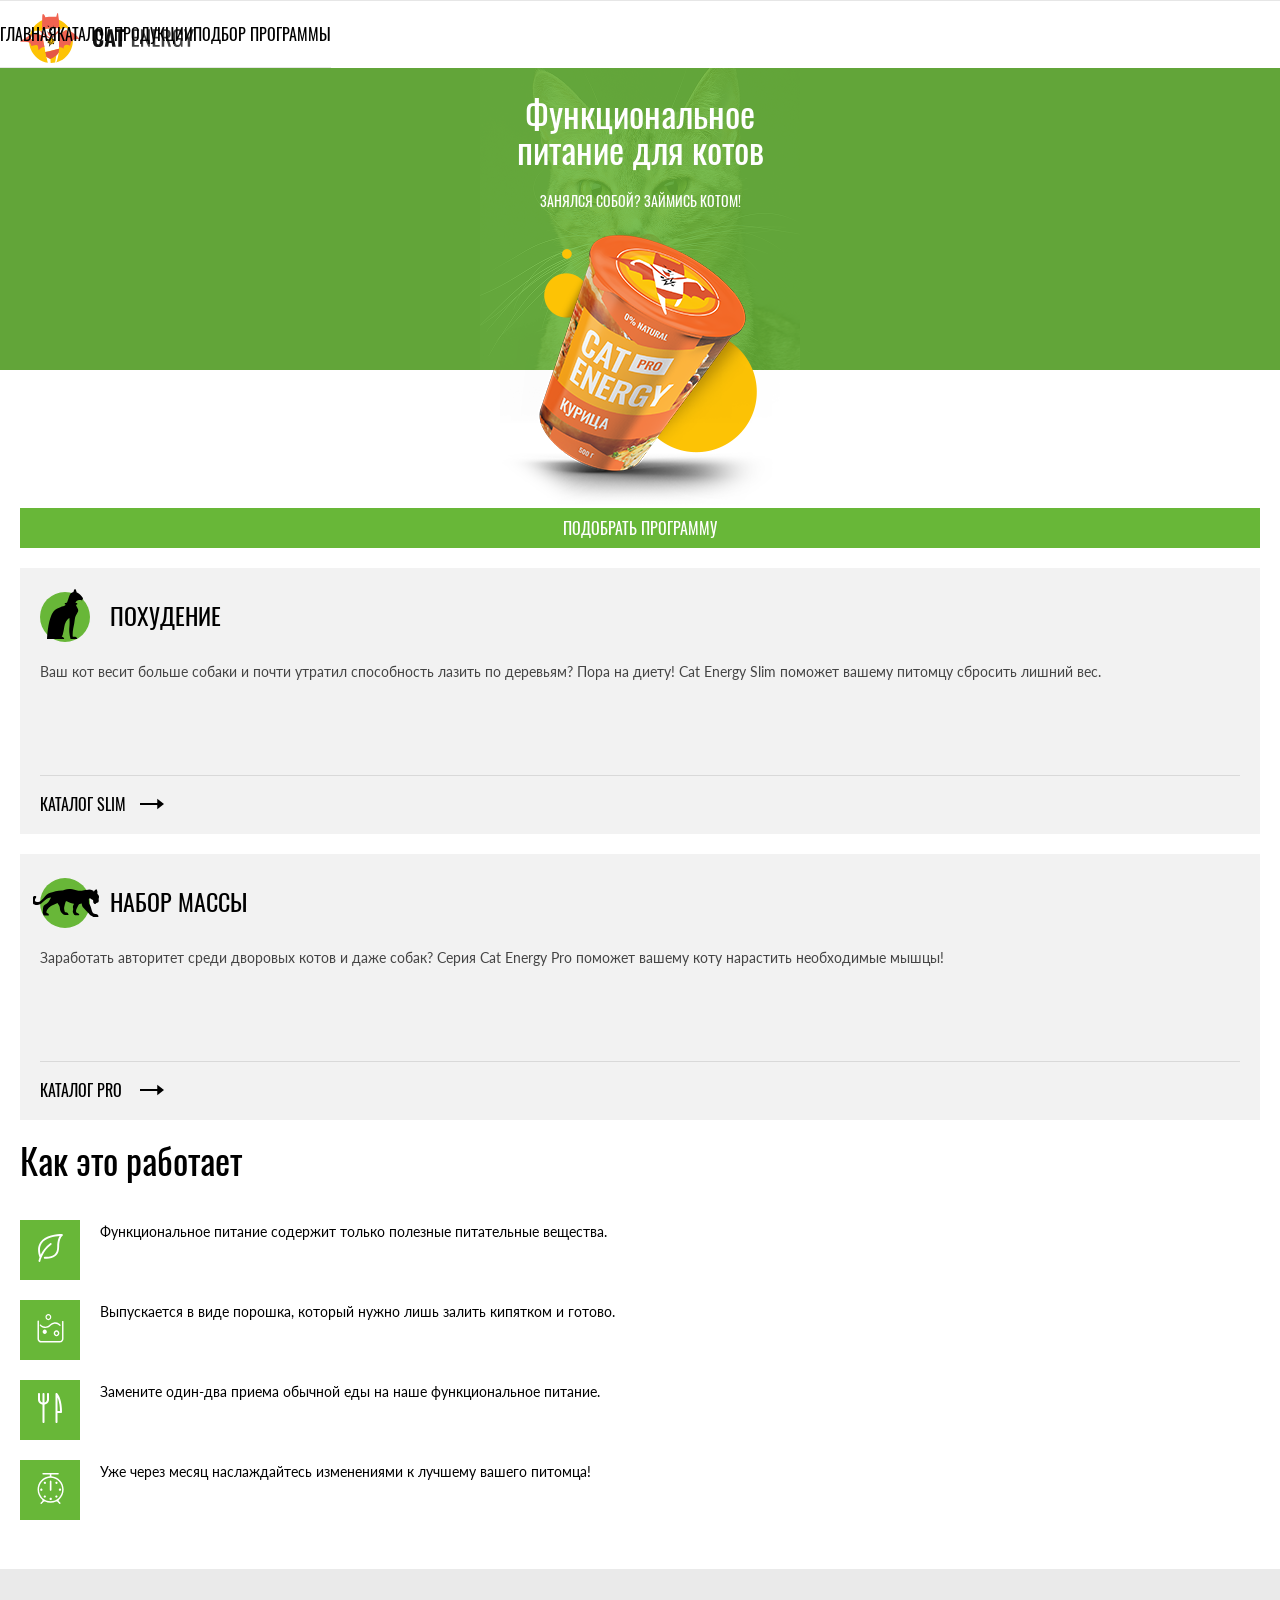
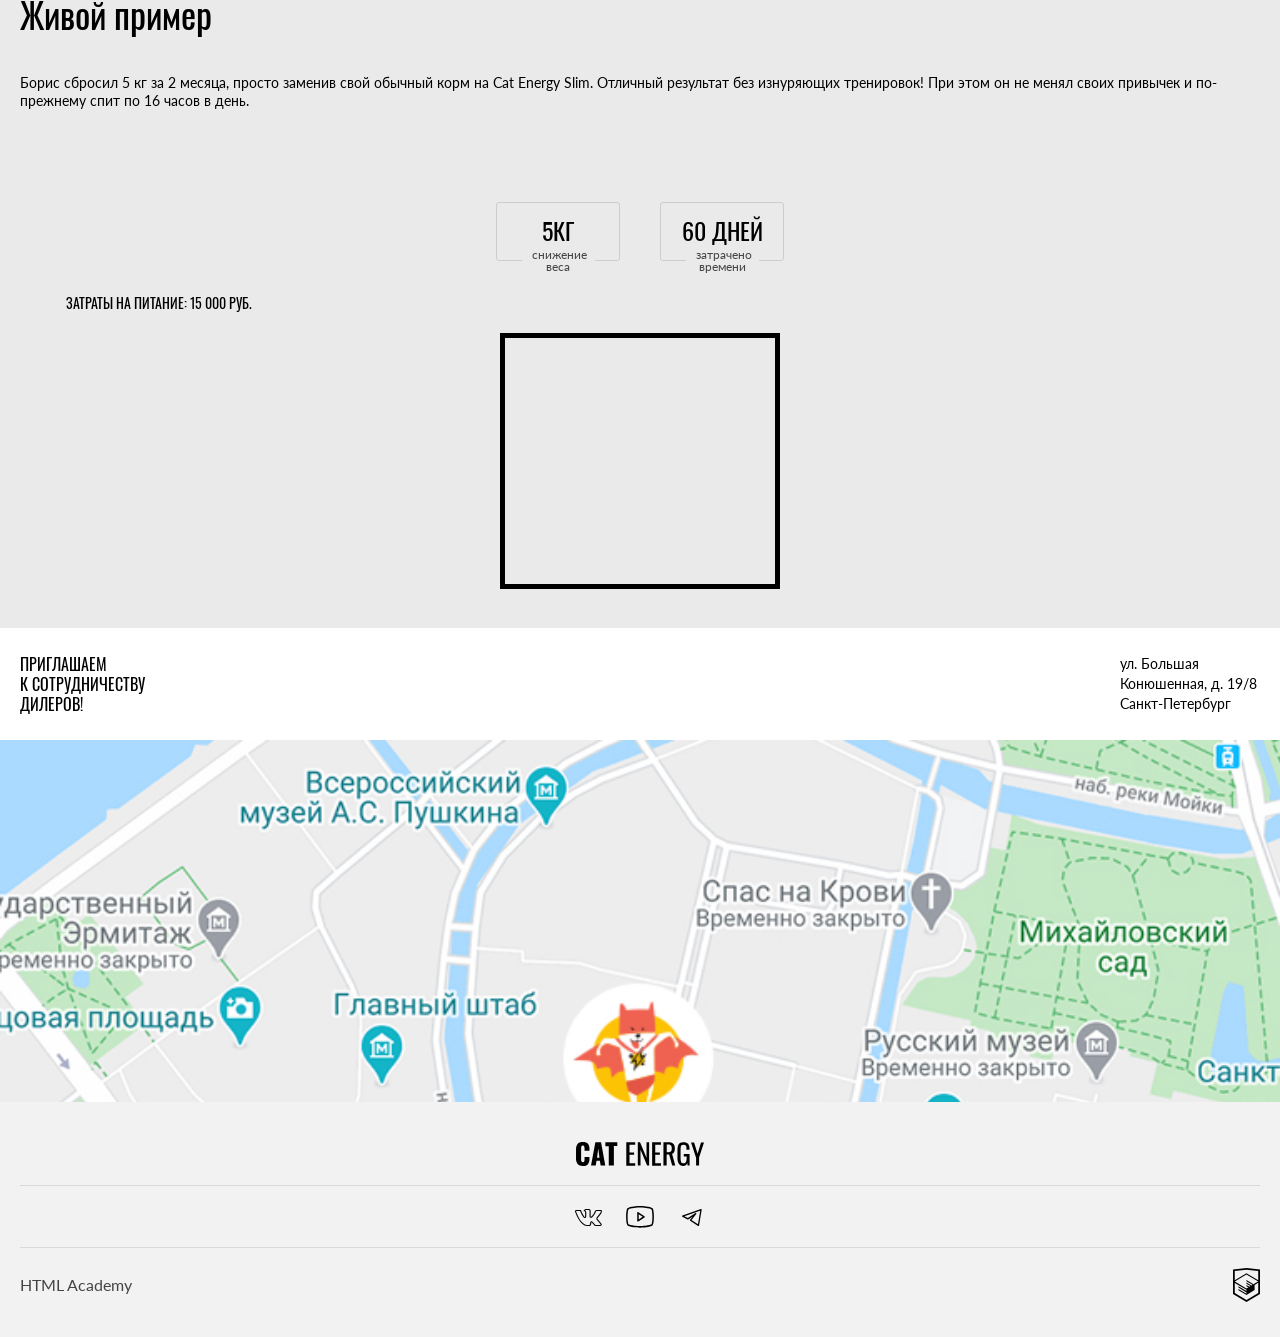
==== commit b33e23ef: "Deploying to gh-pages from @ htmlacademy-adaptive/2520785-cat-energy-2@100c94e5b36a394fcd35e1e068300" ====
--- a/2/index.html
+++ b/2/index.html
@@ -1 +1 @@
-<!DOCTYPE html><html class="page" lang="ru"><head><meta charset="UTF-8"><title>Название проекта</title><meta name="viewport" content="width=device-width,initial-scale=1"><link rel="stylesheet" href="styles/styles.css"><script src="scripts/index.js" defer="defer"></script></head><body class="page__body"><header class="header"><a href="#" class="logo header__logo"><picture><source media="(min-width: 1440px)" srcset="./images/logo/desktop.svg"><source media="(min-width: 768px)" srcset="./images/logo/tablet.svg"><img class="logo__img" src="./images/logo/mobile.svg" alt=""></picture></a><nav class="nav nav--closed"><button class="nav__toggle"><span class="visually-hidden"></span></button><ul class="nav__list menu"><li class="menu__item"><a href="#" class="menu__link">главная</a></li><li class="menu__item"><a href="#" class="menu__link">каталог продукции</a></li><li class="menu__item"><a href="#" class="menu__link">подбор программы</a></li></ul></nav></header><main><section class="product"><div class="product__wrapper"><div class="product__block"><h1 class="product__title">Функциональное питание для котов</h1><p class="product__text">занялся собой? займись котом!</p></div></div><a class="product__button" href="#">подобрать программу</a></section><section class="programs"><h2 class="visually-hidden"></h2><ul class="program__list"><li class="program__item program"><h3 class="program__title program--slim">похудение</h3><p class="program__text">Ваш кот весит больше собаки и почти утратил способность лазить по деревьям? Пора на диету! Cat Energy Slim поможет вашему питомцу сбросить лишний вес.</p><a class="program__link" href="#">каталог slim</a></li></ul></section><section class="programs"><h2 class="visually-hidden"></h2><ul class="program__list"><li class="program__item program"><h3 class="program__title program--gain">набор массы</h3><p class="program__text">Заработать авторитет среди дворовых котов и даже собак? Серия Cat Energy Pro поможет вашему коту нарастить необходимые мышцы!</p><a class="program__link" href="#">каталог pro</a></li></ul></section><section class="info"><h2 class="visually-hidden"></h2><ul class="info__list"><h3 class="info__title">Как это работает</h3><li class="info__item info--nutrients">Функциональное питание содержит только полезные питательные вещества.</li><li class="info__item info--powder">Выпускается в виде порошка, который нужно лишь залить кипятком и готово.</li><li class="info__item info--eat">Замените один-два приема обычной еды на наше функциональное питание.</li><li class="info__item info--changes">Уже через месяц наслаждайтесь изменениями к лучшему вашего питомца!</li></ul></section><section class="result"><h2 class="result__title">Живой пример</h2><p class="result__text">Борис сбросил 5 кг за 2 месяца, просто заменив свой обычный корм на Cat Energy Slim. Отличный результат без изнуряющих тренировок! При этом он не менял своих привычек и по-прежнему спит по 16 часов в день.</p><div class="result__block"><dl class="result__list"><dt class="result__item">5кг</dt><dd class="result__activity">снижение веса</dd></dl><dl class="result__list"><dt class="result__item">60 дней</dt><dd class="result__activity">затрачено времени</dd></dl></div><p class="result__cost">затраты на питание: 15 000 руб.</p><div class="result__wrap"></div></section></main><footer class="footer"><div class="footer__invite"><address class="footer__address"><p class="footer__text">приглашаем к сотрудничеству дилеров!</p><p class="footer__address__text">ул. Большая Конюшенная, д. 19/8 Санкт-Петербург</p></address></div><div class="footer__map"><div class="footer__map__google"><iframe class="footer__map__card" src="https://www.google.com/maps/embed?pb=!1m18!1m12!1m3!1d1998.599104784696!2d30.320508377668784!3d59.93879417491515!2m3!1f0!2f0!3f0!3m2!1i1024!2i768!4f13.1!3m3!1m2!1s0x4696310fca5afc31%3A0xa24b26c0d196de71!2z0JHQvtC70YzRiNCw0Y8g0JrQvtC90Y7RiNC10L3QvdCw0Y8g0YPQuy4sIDE5LCDQodCw0L3QutGCLdCf0LXRgtC10YDQsdGD0YDQsywgMTkxMTg2!5e0!3m2!1sru!2sru!4v1745087944898!5m2!1sru!2sru" width="320" height="362" style="border:0;" allowfullscreen="" loading="lazy" referrerpolicy="no-referrer-when-downgrade"></iframe></div><div class="footer__map__static"><picture><source media="(min-width: 1440px)" srcset="./images/map/footer-map-desktop.jpg"><source media="(min-width: 768px)" srcset="./images/map/footer-map-tablet.jpg"><img class="footer__map__picture" src="./images/map/footer-map-mobile.jpg" alt="Карта"></picture></div></div><div class="footer__block"><a class="footer__block__logo" href="#"><svg width="128" height="24" viewBox="0 0 128 24" xmlns="http://www.w3.org/2000/svg"><g clip-path="url(#clip0_156807_322)"><path d="M1.6236 21.9574C0.489608 20.2815 -0.0733133 18.2722 0.0213584 16.2383V7.7617C-0.115966 5.70593 0.411707 3.66097 1.52346 1.94043C2.62499 0.612766 4.32737 0 6.83086 0C9.33436 0 10.9366 0.612766 11.938 1.73617C13.0252 3.15904 13.56 4.9407 13.4401 6.74043V8.78298H8.53324V6.43404C8.57287 5.73932 8.47057 5.04378 8.23282 4.39149C8.10574 4.12819 7.90433 3.90969 7.65449 3.76409C7.40465 3.61849 7.11781 3.55245 6.83086 3.57447C6.12989 3.57447 5.62919 3.77872 5.42891 4.28936C5.20237 5.015 5.10073 5.77516 5.12849 6.53617V17.4638C5.0756 18.2022 5.21373 18.9417 5.52905 19.6085C5.72933 20.1192 6.23003 20.3234 6.931 20.3234C7.63198 20.3234 8.03254 20.1192 8.23282 19.6085C8.4605 18.9183 8.56232 18.1914 8.53324 17.4638V15.0128H13.4401V17.0553C13.5419 18.8844 13.0103 20.6918 11.938 22.1617C10.9366 23.3872 9.23422 24 6.83086 24C4.42751 23.8979 2.62499 23.2851 1.6236 21.9574Z"/><path d="M19.3483 0.306396H25.0563L29.2622 23.5915H24.6557L23.8546 18.6894H20.55L19.7489 23.5915H15.0423L19.3483 0.306396ZM23.454 15.6255L22.2524 6.53618L21.0507 15.6255H23.454Z"/><path d="M32.767 4.18725H29.3623V0.306396H41.2789V4.08512H37.8742V23.5915H32.767V4.18725Z"/><path d="M50.3916 0.306396H59.2039V2.75746H53.496V10.417H58.1024V12.766H53.496V21.3447H59.2039V23.6936H50.2915V0.306396H50.3916Z"/><path d="M61.8076 0.306396H64.0107L70.5198 15.7277V0.306396H73.1234V23.5915H71.1206L64.5114 7.65959V23.5915H61.8076V0.306396Z"/><path d="M76.1276 0.306396H84.9399V2.75746H79.2319V10.417H83.8383V12.766H79.2319V21.3447H84.9399V23.6936H76.1276V0.306396Z"/><path d="M87.5435 0.306296H92.1499C93.962 0.178639 95.7629 0.682798 97.2571 1.73608C98.3586 2.65523 98.8593 4.28927 98.8593 6.43396C98.8593 9.39566 97.958 11.234 96.0554 11.8467L99.2599 23.4893H96.1555L93.1513 12.5616H90.6478V23.4893H87.4434V0.306296H87.5435ZM91.9497 10.3148C92.982 10.4016 94.011 10.1121 94.8537 9.49778C95.4546 8.98715 95.755 7.96587 95.755 6.43396C95.7827 5.67295 95.6811 4.91279 95.4546 4.18715C95.2292 3.66645 94.8421 3.23582 94.353 2.96162C93.6633 2.64108 92.9062 2.50069 92.1499 2.5531H90.748V10.2127H91.9497V10.3148Z"/><path d="M102.865 21.8554C101.824 20.0697 101.335 18.0053 101.463 15.932V8.17025C101.438 6.69026 101.607 5.21349 101.964 3.77876C102.299 2.70664 102.967 1.77469 103.866 1.12344C104.984 0.448453 106.274 0.128462 107.571 0.204291C109.674 0.204291 111.177 0.714929 112.078 1.83833C113.115 3.32172 113.61 5.12795 113.48 6.94472V7.76174H110.476V7.04684C110.48 6.19152 110.413 5.33736 110.275 4.49365C110.191 3.96049 109.903 3.48313 109.474 3.16599C108.911 2.78921 108.243 2.60993 107.571 2.65535C106.853 2.60843 106.143 2.82587 105.569 3.26812C105.333 3.47055 105.141 3.71989 105.003 4.00086C104.865 4.28184 104.785 4.58853 104.768 4.90216C104.636 5.81517 104.569 6.73673 104.567 7.65961V16.3405C104.493 17.663 104.698 18.9863 105.168 20.2213C105.569 21.0383 106.37 21.3447 107.571 21.3447C108.046 21.405 108.527 21.3208 108.955 21.1028C109.383 20.8847 109.737 20.5425 109.975 20.1192C110.504 18.8277 110.743 17.432 110.676 16.0341V14.4H107.772V12.0511H113.58V23.5915H111.577L111.277 20.9362C111.014 21.8261 110.467 22.601 109.724 23.1376C108.98 23.6742 108.081 23.9419 107.171 23.8979C106.343 23.9475 105.517 23.7869 104.765 23.4304C104.014 23.0739 103.361 22.5327 102.865 21.8554Z"/><path d="M119.989 15.4212L115.082 0.408447H118.086L121.591 11.6425L124.996 0.408447H128L123.093 15.4212V23.5914H120.089V15.4212H119.989Z"/></g><defs><clipPath id="clip0_156807_322"><rect width="128" height="24"/></clipPath></defs></svg></a><ul class="footer__logo__list"><li class="footer__logo__item"><a class="footer__logo__wrap" href="vkontakte.ru"><svg width="28" height="22" viewBox="0 0 28 22" xmlns="http://www.w3.org/2000/svg"><path d="M1 5.33876C1 4.48373 1.5151 4.02268 2.54531 3.95562L6.51515 3.98077C6.78158 3.98077 6.95921 4.10651 7.04802 4.35799C7.45655 5.61538 7.91392 6.70094 8.42014 7.61465C8.92637 8.52835 9.58801 9.58038 10.4051 10.7707C10.4761 10.9216 10.5916 10.997 10.7514 10.997C10.8758 10.997 10.9735 10.9384 11.0445 10.821L11.1244 10.5444L11.1511 6.19379C11.1511 5.89201 11.0756 5.69083 10.9246 5.59024C10.7736 5.48965 10.4939 5.4142 10.0853 5.36391C9.76563 5.31361 9.60577 5.12919 9.60577 4.81065C9.60577 4.74359 9.61465 4.69329 9.63241 4.65976C10.0054 3.57002 11.0711 3.02515 12.8296 3.02515L14.3216 3C14.9966 3 15.5561 3.15927 16.0001 3.47781C16.4442 3.79635 16.6662 4.29931 16.6662 4.98669V10.6953C16.7906 10.7791 16.906 10.821 17.0126 10.821C17.279 10.821 17.5099 10.6701 17.7053 10.3683C19.6592 7.78649 20.716 6.05966 20.8759 5.18787C20.8759 5.1711 20.8936 5.12919 20.9291 5.06213C21.0535 4.81065 21.2577 4.5927 21.5419 4.40828C21.8261 4.22387 22.0748 4.09813 22.288 4.03107C22.359 3.99753 22.4389 3.98077 22.5277 3.98077H26.6574L26.9239 4.00592C27.2791 4.00592 27.5544 4.16519 27.7498 4.48373C27.8209 4.58432 27.8697 4.69329 27.8964 4.81065C27.923 4.92801 27.9408 5.04536 27.9496 5.16272C27.9585 5.28008 27.963 5.34714 27.963 5.36391V5.53994C27.8386 6.22732 27.5233 6.9608 27.0171 7.74038C26.5109 8.51997 25.867 9.36243 25.0855 10.2678C24.304 11.1731 23.8155 11.7682 23.6201 12.0533C23.4603 12.2544 23.3803 12.4389 23.3803 12.6065C23.3803 12.7406 23.4514 12.8915 23.5935 13.0592L27.4834 17.6864C27.6965 17.9546 27.8031 18.248 27.8031 18.5666C27.8031 18.9522 27.6432 19.2707 27.3235 19.5222C27.0038 19.7737 26.6219 19.9162 26.1779 19.9497L25.7249 19.9749H21.6752C21.6574 19.9749 21.6219 19.979 21.5686 19.9874C21.5153 19.9958 21.4798 20 21.462 20C21.0712 20 20.7071 19.8407 20.3696 19.5222C20.2453 19.3881 19.4105 18.3989 17.8652 16.5547C17.7764 16.4374 17.652 16.3284 17.4922 16.2278C17.4211 16.4961 17.3279 16.8817 17.2124 17.3846C17.097 17.8876 17.0126 18.248 16.9593 18.466L16.8794 18.8935C16.7018 19.4803 16.3287 19.8323 15.7604 19.9497L15.3874 19.9749H12.7763C11.3021 19.9749 9.83224 19.3378 8.36686 18.0636C6.90148 16.7894 5.58264 15.1423 4.41034 13.122C3.23803 11.1018 2.14566 8.75049 1.13322 6.06805C1.04441 5.8501 1 5.607 1 5.33876ZM17.0126 11.8521C16.6396 11.8521 16.3021 11.7557 16.0001 11.5629C15.6982 11.3701 15.5472 11.106 15.5472 10.7707V4.98669C15.5472 4.65138 15.4584 4.41248 15.2808 4.26997C15.1032 4.12747 14.7923 4.05621 14.3483 4.05621L12.8296 4.10651C12.0658 4.10651 11.4886 4.23225 11.0978 4.48373C11.8793 4.8358 12.2701 5.40582 12.2701 6.19379V10.6198C12.2346 11.039 12.0569 11.3868 11.7372 11.6635C11.4175 11.9401 11.0623 12.0784 10.6715 12.0784C10.1386 12.0784 9.7301 11.8353 9.44591 11.3491C8.06046 9.37081 7.03025 7.4931 6.35529 5.71598L6.1155 5.06213L2.57195 5.03698C2.34104 5.03698 2.21227 5.04956 2.18562 5.0747C2.15898 5.09985 2.14566 5.1711 2.14566 5.28846C2.14566 5.43935 2.16342 5.59862 2.19895 5.76627L2.75845 7.17456C4.25048 10.8126 5.87127 13.6795 7.62085 15.7751C9.37042 17.8708 11.0889 18.9186 12.7763 18.9186H15.4406C15.5472 18.9186 15.6271 18.8893 15.6804 18.8306C15.7337 18.7719 15.7781 18.6588 15.8136 18.4911L15.8669 18.2396L16.3732 16.0266C16.5152 15.7249 16.6396 15.5237 16.7462 15.4231C16.9415 15.2387 17.1725 15.1465 17.4389 15.1465C17.8652 15.1465 18.3003 15.3895 18.7444 15.8757L21.0091 18.5917C21.1512 18.8097 21.3022 18.9186 21.462 18.9186H25.8581C26.391 18.9186 26.6574 18.7929 26.6574 18.5414C26.6574 18.4576 26.6308 18.3738 26.5775 18.2899L22.7142 13.7382C22.4123 13.3861 22.2613 13.0089 22.2613 12.6065C22.2613 12.2041 22.4034 11.8185 22.6876 11.4497C22.9185 11.1144 23.367 10.557 24.0331 9.77737C24.6992 8.99778 25.2809 8.26849 25.7782 7.5895C26.2756 6.9105 26.6042 6.29438 26.764 5.74112L26.8439 5.4142C26.8262 5.38067 26.8173 5.32618 26.8173 5.25074C26.8173 5.1753 26.8084 5.11243 26.7907 5.06213H22.6077C22.3412 5.16272 22.1281 5.31361 21.9682 5.51479L21.8084 5.9926C21.3643 7.14941 20.2009 8.93491 18.3181 11.3491C17.9451 11.6844 17.5099 11.8521 17.0126 11.8521Z"/></svg></a></li><li class="footer__logo__item"><a class="footer__logo__wrap" href="youtube.ru"><svg width="28" height="22" viewBox="0 0 24 19" xmlns="http://www.w3.org/2000/svg"><path d="M15.8509 8.79275L10.6145 5.30184C10.5159 5.23691 10.4016 5.19985 10.2837 5.19459C10.1657 5.18934 10.0486 5.21608 9.94459 5.27198C9.84061 5.32789 9.75368 5.41087 9.69302 5.51215C9.63236 5.61343 9.60022 5.72924 9.6 5.84729V12.8291C9.60013 12.9481 9.6327 13.0648 9.69421 13.1667C9.75572 13.2686 9.84384 13.3518 9.94909 13.4073C10.0524 13.4631 10.1691 13.4895 10.2864 13.4837C10.4037 13.478 10.5172 13.4402 10.6145 13.3746L15.8509 9.88366C15.9409 9.82395 16.0148 9.7429 16.0658 9.64772C16.1169 9.55255 16.1436 9.44621 16.1436 9.3382C16.1436 9.23019 16.1169 9.12385 16.0658 9.02868C16.0148 8.93351 15.9409 8.85245 15.8509 8.79275ZM10.9091 11.6073V7.06911L14.3127 9.3382L10.9091 11.6073ZM23.3891 3.04366C23.2942 2.67547 23.1131 2.33511 22.8609 2.05061C22.6086 1.76611 22.2924 1.54561 21.9382 1.40729C18.2182 -0.0217993 12.2509 1.91553e-05 12 1.91553e-05C11.7491 1.91553e-05 5.78182 -0.0217993 2.06182 1.40729C1.70764 1.54561 1.3914 1.76611 1.13914 2.05061C0.886889 2.33511 0.705838 2.67547 0.610909 3.04366C0.327273 4.11275 0 6.07638 0 9.3382C0 12.6 0.327273 14.5637 0.610909 15.6327C0.705838 16.0009 0.886889 16.3413 1.13914 16.6258C1.3914 16.9103 1.70764 17.1308 2.06182 17.2691C5.78182 18.6982 11.7491 18.6764 12 18.6764H12.0764C12.8291 18.6764 18.3927 18.6327 21.9382 17.2691C22.2924 17.1308 22.6086 16.9103 22.8609 16.6258C23.1131 16.3413 23.2942 16.0009 23.3891 15.6327C23.6727 14.5637 24 12.6 24 9.3382C24 6.07638 23.6727 4.11275 23.3891 3.04366ZM22.1236 15.3055C22.0807 15.472 21.999 15.6259 21.8853 15.7548C21.7715 15.8838 21.6289 15.984 21.4691 16.0473C17.9782 17.3891 12.0655 17.3673 12 17.3673C11.9345 17.3673 6.02182 17.3891 2.53091 16.0473C2.37107 15.984 2.22846 15.8838 2.11471 15.7548C2.00096 15.6259 1.91929 15.472 1.87636 15.3055C1.61455 14.3018 1.30909 12.4582 1.30909 9.3382C1.30909 6.2182 1.61455 4.37457 1.87636 3.37093C1.91929 3.20445 2.00096 3.05047 2.11471 2.92156C2.22846 2.79264 2.37107 2.69243 2.53091 2.62911C6.02182 1.28729 11.9345 1.30911 12 1.30911C12.0655 1.30911 17.9782 1.28729 21.4691 2.62911C21.6289 2.69243 21.7715 2.79264 21.8853 2.92156C21.999 3.05047 22.0807 3.20445 22.1236 3.37093C22.3855 4.37457 22.6909 6.2182 22.6909 9.3382C22.6909 12.4582 22.3855 14.3018 22.1236 15.3055Z"/></svg></a></li><li class="footer__logo__item"><a class="footer__logo__wrap" href="telegram.ru"><svg width="28" height="22" viewBox="0 0 28 22" xmlns="http://www.w3.org/2000/svg"><path clip-rule="evenodd" d="M23.4608 3.15291C23.6393 3.30222 23.7255 3.5349 23.6872 3.76448L21.0611 19.5214C21.0244 19.7411 20.8789 19.9273 20.6745 20.0159C20.47 20.1045 20.2346 20.0833 20.0493 19.9597L12.1708 14.7074C12.0177 14.6054 11.9145 14.4437 11.8862 14.2619C11.858 14.08 11.9074 13.8947 12.0223 13.751L14.633 10.4877L10.273 13.3944C10.077 13.525 9.82597 13.5407 9.61524 13.4353L4.36293 10.8092C4.12769 10.6915 3.98535 10.4449 4.0012 10.1824C4.01705 9.91983 4.18804 9.6921 4.43573 9.60364L22.8188 3.03826C23.038 2.95998 23.2822 3.00359 23.4608 3.15291ZM6.32626 10.3228L9.86168 12.0905L17.4231 7.0495C17.6925 6.86994 18.0525 6.91349 18.2712 7.1521C18.49 7.3907 18.5022 7.75314 18.3 8.00591L13.495 14.0121L19.9328 18.3039L22.2083 4.65058L6.32626 10.3228Z"/></svg></a></li></ul><div class="footer__academy__block"><a class="footer__academy__link" href="#"><p class="footer__academy">HTML Academy</p></a><a class="footer__academy__link footer__academy__link--color" href="#"><svg width="27" height="34" viewBox="0 0 27 34" xmlns="http://www.w3.org/2000/svg"><path d="M13.6426 0.0157537L13.5 0L0 1.40733V26.0129L13.5 34L27 26.0129V1.40733L13.6426 0.0157537ZM25.2344 25.0151L13.5 31.9573L1.76561 25.0151V14.9293L13.4507 21.8451L13.4701 23.0984L5.45351 18.3548L5.44295 19.5801L13.4894 24.3885L13.5088 25.675L5.46408 20.9174L5.45351 22.1427L13.5 26.9511L21.6239 22.1182V20.8929V16.909L25.2432 14.7595L25.2344 25.0151ZM25.2344 13.4519L22.0147 15.3319L20.5325 16.2071L13.4666 12.0201L13.456 13.2454L19.4957 16.818L19.4429 16.8495L19.3126 16.9247L18.4536 17.4166L13.4666 14.4689L13.456 15.6942L17.3921 18.0222L16.4591 18.6314L16.438 18.6436L13.4666 16.902L13.456 18.1273L15.4029 19.2615L13.4155 20.4483L1.7973 13.5762L13.4349 6.61831L25.2344 13.4519ZM25.2344 12.2266L13.4401 5.31075L1.76561 12.2196V2.9897L13.5 1.76442L25.2344 2.9897V12.2266Z"/></svg></a></div></div></footer></body></html>+<!DOCTYPE html><html class="page" lang="ru"><head><meta charset="UTF-8"><title>Название проекта</title><meta name="viewport" content="width=device-width,initial-scale=1"><link rel="stylesheet" href="styles/styles.css"><script src="scripts/index.js" defer="defer"></script></head><body class="page__body"><header class="header"><a class="logo header__logo" href="#"><picture><source media="(min-width: 1440px)" srcset="./images/logo/desktop.svg"><source media="(min-width: 768px)" srcset="./images/logo/tablet.svg"><img class="logo__img" src="./images/logo/mobile.svg" alt="Логотип"></picture></a><nav class="nav nav--closed"><button class="nav__toggle"><span class="visually-hidden"></span></button><ul class="nav__list menu"><li class="menu__item"><a href="#" class="menu__link">главная</a></li><li class="menu__item"><a href="#" class="menu__link">каталог продукции</a></li><li class="menu__item"><a href="#" class="menu__link">подбор программы</a></li></ul></nav></header><main><section class="product"><div class="product__wrapper"><div class="product__block"><h1 class="product__title">Функциональное питание для котов</h1><p class="product__text">занялся собой? займись котом!</p></div></div><a class="product__button" href="#">подобрать программу</a></section><section class="programs"><h2 class="visually-hidden"></h2><ul class="program__list"><li class="program__item program"><h3 class="program__title program--slim">похудение</h3><p class="program__text">Ваш кот весит больше собаки и почти утратил способность лазить по деревьям? Пора на диету! Cat Energy Slim поможет вашему питомцу сбросить лишний вес.</p><a class="program__link" href="#">каталог slim</a></li></ul></section><section class="programs"><h2 class="visually-hidden"></h2><ul class="program__list"><li class="program__item program"><h3 class="program__title program--gain">набор массы</h3><p class="program__text">Заработать авторитет среди дворовых котов и даже собак? Серия Cat Energy Pro поможет вашему коту нарастить необходимые мышцы!</p><a class="program__link" href="#">каталог pro</a></li></ul></section><section class="info"><h2 class="visually-hidden"></h2><ul class="info__list"><h3 class="info__title">Как это работает</h3><li class="info__item info--nutrients">Функциональное питание содержит только полезные питательные вещества.</li><li class="info__item info--powder">Выпускается в виде порошка, который нужно лишь залить кипятком и готово.</li><li class="info__item info--eat">Замените один-два приема обычной еды на наше функциональное питание.</li><li class="info__item info--changes">Уже через месяц наслаждайтесь изменениями к лучшему вашего питомца!</li></ul></section><section class="result"><h2 class="result__title">Живой пример</h2><p class="result__text">Борис сбросил 5 кг за 2 месяца, просто заменив свой обычный корм на Cat Energy Slim. Отличный результат без изнуряющих тренировок! При этом он не менял своих привычек и по-прежнему спит по 16 часов в день.</p><div class="result__block"><dl class="result__list"><dt class="result__item">5кг</dt><dd class="result__activity">снижение веса</dd></dl><dl class="result__list"><dt class="result__item">60 дней</dt><dd class="result__activity">затрачено времени</dd></dl></div><p class="result__cost">затраты на питание: 15 000 руб.</p><div class="result__wrap"></div></section></main><footer class="footer"><div class="footer__invite"><address class="footer__address"><p class="footer__text">приглашаем к&nbsp;сотрудничеству дилеров!</p><p class="footer__address__text">ул. Большая Конюшенная, д. 19/8 Санкт-Петербург</p></address></div><div class="footer__map"><div class="footer__map__google"><iframe class="footer__map__card" src="https://www.google.com/maps/embed?pb=!1m18!1m12!1m3!1d1998.599104784696!2d30.320508377668784!3d59.93879417491515!2m3!1f0!2f0!3f0!3m2!1i1024!2i768!4f13.1!3m3!1m2!1s0x4696310fca5afc31%3A0xa24b26c0d196de71!2z0JHQvtC70YzRiNCw0Y8g0JrQvtC90Y7RiNC10L3QvdCw0Y8g0YPQuy4sIDE5LCDQodCw0L3QutGCLdCf0LXRgtC10YDQsdGD0YDQsywgMTkxMTg2!5e0!3m2!1sru!2sru!4v1745087944898!5m2!1sru!2sru" width="320" height="362" style="border:0;" allowfullscreen="" loading="lazy" referrerpolicy="no-referrer-when-downgrade"></iframe></div><div class="footer__map__static"><picture><source media="(min-width: 1440px)" srcset="./images/map/footer-map-desktop.jpg"><source media="(min-width: 768px)" srcset="./images/map/footer-map-tablet.jpg"><img class="footer__map__picture" src="./images/map/footer-map-mobile.jpg" alt="Карта"></picture></div></div><div class="footer__block"><a class="footer__block__logo" href="#"><svg width="128" height="24" viewBox="0 0 128 24" xmlns="http://www.w3.org/2000/svg"><g clip-path="url(#clip0_156807_322)"><path d="M1.6236 21.9574C0.489608 20.2815 -0.0733133 18.2722 0.0213584 16.2383V7.7617C-0.115966 5.70593 0.411707 3.66097 1.52346 1.94043C2.62499 0.612766 4.32737 0 6.83086 0C9.33436 0 10.9366 0.612766 11.938 1.73617C13.0252 3.15904 13.56 4.9407 13.4401 6.74043V8.78298H8.53324V6.43404C8.57287 5.73932 8.47057 5.04378 8.23282 4.39149C8.10574 4.12819 7.90433 3.90969 7.65449 3.76409C7.40465 3.61849 7.11781 3.55245 6.83086 3.57447C6.12989 3.57447 5.62919 3.77872 5.42891 4.28936C5.20237 5.015 5.10073 5.77516 5.12849 6.53617V17.4638C5.0756 18.2022 5.21373 18.9417 5.52905 19.6085C5.72933 20.1192 6.23003 20.3234 6.931 20.3234C7.63198 20.3234 8.03254 20.1192 8.23282 19.6085C8.4605 18.9183 8.56232 18.1914 8.53324 17.4638V15.0128H13.4401V17.0553C13.5419 18.8844 13.0103 20.6918 11.938 22.1617C10.9366 23.3872 9.23422 24 6.83086 24C4.42751 23.8979 2.62499 23.2851 1.6236 21.9574Z"/><path d="M19.3483 0.306396H25.0563L29.2622 23.5915H24.6557L23.8546 18.6894H20.55L19.7489 23.5915H15.0423L19.3483 0.306396ZM23.454 15.6255L22.2524 6.53618L21.0507 15.6255H23.454Z"/><path d="M32.767 4.18725H29.3623V0.306396H41.2789V4.08512H37.8742V23.5915H32.767V4.18725Z"/><path d="M50.3916 0.306396H59.2039V2.75746H53.496V10.417H58.1024V12.766H53.496V21.3447H59.2039V23.6936H50.2915V0.306396H50.3916Z"/><path d="M61.8076 0.306396H64.0107L70.5198 15.7277V0.306396H73.1234V23.5915H71.1206L64.5114 7.65959V23.5915H61.8076V0.306396Z"/><path d="M76.1276 0.306396H84.9399V2.75746H79.2319V10.417H83.8383V12.766H79.2319V21.3447H84.9399V23.6936H76.1276V0.306396Z"/><path d="M87.5435 0.306296H92.1499C93.962 0.178639 95.7629 0.682798 97.2571 1.73608C98.3586 2.65523 98.8593 4.28927 98.8593 6.43396C98.8593 9.39566 97.958 11.234 96.0554 11.8467L99.2599 23.4893H96.1555L93.1513 12.5616H90.6478V23.4893H87.4434V0.306296H87.5435ZM91.9497 10.3148C92.982 10.4016 94.011 10.1121 94.8537 9.49778C95.4546 8.98715 95.755 7.96587 95.755 6.43396C95.7827 5.67295 95.6811 4.91279 95.4546 4.18715C95.2292 3.66645 94.8421 3.23582 94.353 2.96162C93.6633 2.64108 92.9062 2.50069 92.1499 2.5531H90.748V10.2127H91.9497V10.3148Z"/><path d="M102.865 21.8554C101.824 20.0697 101.335 18.0053 101.463 15.932V8.17025C101.438 6.69026 101.607 5.21349 101.964 3.77876C102.299 2.70664 102.967 1.77469 103.866 1.12344C104.984 0.448453 106.274 0.128462 107.571 0.204291C109.674 0.204291 111.177 0.714929 112.078 1.83833C113.115 3.32172 113.61 5.12795 113.48 6.94472V7.76174H110.476V7.04684C110.48 6.19152 110.413 5.33736 110.275 4.49365C110.191 3.96049 109.903 3.48313 109.474 3.16599C108.911 2.78921 108.243 2.60993 107.571 2.65535C106.853 2.60843 106.143 2.82587 105.569 3.26812C105.333 3.47055 105.141 3.71989 105.003 4.00086C104.865 4.28184 104.785 4.58853 104.768 4.90216C104.636 5.81517 104.569 6.73673 104.567 7.65961V16.3405C104.493 17.663 104.698 18.9863 105.168 20.2213C105.569 21.0383 106.37 21.3447 107.571 21.3447C108.046 21.405 108.527 21.3208 108.955 21.1028C109.383 20.8847 109.737 20.5425 109.975 20.1192C110.504 18.8277 110.743 17.432 110.676 16.0341V14.4H107.772V12.0511H113.58V23.5915H111.577L111.277 20.9362C111.014 21.8261 110.467 22.601 109.724 23.1376C108.98 23.6742 108.081 23.9419 107.171 23.8979C106.343 23.9475 105.517 23.7869 104.765 23.4304C104.014 23.0739 103.361 22.5327 102.865 21.8554Z"/><path d="M119.989 15.4212L115.082 0.408447H118.086L121.591 11.6425L124.996 0.408447H128L123.093 15.4212V23.5914H120.089V15.4212H119.989Z"/></g><defs><clipPath id="clip0_156807_322"><rect width="128" height="24"/></clipPath></defs></svg></a><ul class="footer__logo__list"><li class="footer__logo__item"><a class="footer__logo__wrap" href="vkontakte.ru"><svg width="28" height="22" viewBox="0 0 28 22" xmlns="http://www.w3.org/2000/svg"><path d="M1 5.33876C1 4.48373 1.5151 4.02268 2.54531 3.95562L6.51515 3.98077C6.78158 3.98077 6.95921 4.10651 7.04802 4.35799C7.45655 5.61538 7.91392 6.70094 8.42014 7.61465C8.92637 8.52835 9.58801 9.58038 10.4051 10.7707C10.4761 10.9216 10.5916 10.997 10.7514 10.997C10.8758 10.997 10.9735 10.9384 11.0445 10.821L11.1244 10.5444L11.1511 6.19379C11.1511 5.89201 11.0756 5.69083 10.9246 5.59024C10.7736 5.48965 10.4939 5.4142 10.0853 5.36391C9.76563 5.31361 9.60577 5.12919 9.60577 4.81065C9.60577 4.74359 9.61465 4.69329 9.63241 4.65976C10.0054 3.57002 11.0711 3.02515 12.8296 3.02515L14.3216 3C14.9966 3 15.5561 3.15927 16.0001 3.47781C16.4442 3.79635 16.6662 4.29931 16.6662 4.98669V10.6953C16.7906 10.7791 16.906 10.821 17.0126 10.821C17.279 10.821 17.5099 10.6701 17.7053 10.3683C19.6592 7.78649 20.716 6.05966 20.8759 5.18787C20.8759 5.1711 20.8936 5.12919 20.9291 5.06213C21.0535 4.81065 21.2577 4.5927 21.5419 4.40828C21.8261 4.22387 22.0748 4.09813 22.288 4.03107C22.359 3.99753 22.4389 3.98077 22.5277 3.98077H26.6574L26.9239 4.00592C27.2791 4.00592 27.5544 4.16519 27.7498 4.48373C27.8209 4.58432 27.8697 4.69329 27.8964 4.81065C27.923 4.92801 27.9408 5.04536 27.9496 5.16272C27.9585 5.28008 27.963 5.34714 27.963 5.36391V5.53994C27.8386 6.22732 27.5233 6.9608 27.0171 7.74038C26.5109 8.51997 25.867 9.36243 25.0855 10.2678C24.304 11.1731 23.8155 11.7682 23.6201 12.0533C23.4603 12.2544 23.3803 12.4389 23.3803 12.6065C23.3803 12.7406 23.4514 12.8915 23.5935 13.0592L27.4834 17.6864C27.6965 17.9546 27.8031 18.248 27.8031 18.5666C27.8031 18.9522 27.6432 19.2707 27.3235 19.5222C27.0038 19.7737 26.6219 19.9162 26.1779 19.9497L25.7249 19.9749H21.6752C21.6574 19.9749 21.6219 19.979 21.5686 19.9874C21.5153 19.9958 21.4798 20 21.462 20C21.0712 20 20.7071 19.8407 20.3696 19.5222C20.2453 19.3881 19.4105 18.3989 17.8652 16.5547C17.7764 16.4374 17.652 16.3284 17.4922 16.2278C17.4211 16.4961 17.3279 16.8817 17.2124 17.3846C17.097 17.8876 17.0126 18.248 16.9593 18.466L16.8794 18.8935C16.7018 19.4803 16.3287 19.8323 15.7604 19.9497L15.3874 19.9749H12.7763C11.3021 19.9749 9.83224 19.3378 8.36686 18.0636C6.90148 16.7894 5.58264 15.1423 4.41034 13.122C3.23803 11.1018 2.14566 8.75049 1.13322 6.06805C1.04441 5.8501 1 5.607 1 5.33876ZM17.0126 11.8521C16.6396 11.8521 16.3021 11.7557 16.0001 11.5629C15.6982 11.3701 15.5472 11.106 15.5472 10.7707V4.98669C15.5472 4.65138 15.4584 4.41248 15.2808 4.26997C15.1032 4.12747 14.7923 4.05621 14.3483 4.05621L12.8296 4.10651C12.0658 4.10651 11.4886 4.23225 11.0978 4.48373C11.8793 4.8358 12.2701 5.40582 12.2701 6.19379V10.6198C12.2346 11.039 12.0569 11.3868 11.7372 11.6635C11.4175 11.9401 11.0623 12.0784 10.6715 12.0784C10.1386 12.0784 9.7301 11.8353 9.44591 11.3491C8.06046 9.37081 7.03025 7.4931 6.35529 5.71598L6.1155 5.06213L2.57195 5.03698C2.34104 5.03698 2.21227 5.04956 2.18562 5.0747C2.15898 5.09985 2.14566 5.1711 2.14566 5.28846C2.14566 5.43935 2.16342 5.59862 2.19895 5.76627L2.75845 7.17456C4.25048 10.8126 5.87127 13.6795 7.62085 15.7751C9.37042 17.8708 11.0889 18.9186 12.7763 18.9186H15.4406C15.5472 18.9186 15.6271 18.8893 15.6804 18.8306C15.7337 18.7719 15.7781 18.6588 15.8136 18.4911L15.8669 18.2396L16.3732 16.0266C16.5152 15.7249 16.6396 15.5237 16.7462 15.4231C16.9415 15.2387 17.1725 15.1465 17.4389 15.1465C17.8652 15.1465 18.3003 15.3895 18.7444 15.8757L21.0091 18.5917C21.1512 18.8097 21.3022 18.9186 21.462 18.9186H25.8581C26.391 18.9186 26.6574 18.7929 26.6574 18.5414C26.6574 18.4576 26.6308 18.3738 26.5775 18.2899L22.7142 13.7382C22.4123 13.3861 22.2613 13.0089 22.2613 12.6065C22.2613 12.2041 22.4034 11.8185 22.6876 11.4497C22.9185 11.1144 23.367 10.557 24.0331 9.77737C24.6992 8.99778 25.2809 8.26849 25.7782 7.5895C26.2756 6.9105 26.6042 6.29438 26.764 5.74112L26.8439 5.4142C26.8262 5.38067 26.8173 5.32618 26.8173 5.25074C26.8173 5.1753 26.8084 5.11243 26.7907 5.06213H22.6077C22.3412 5.16272 22.1281 5.31361 21.9682 5.51479L21.8084 5.9926C21.3643 7.14941 20.2009 8.93491 18.3181 11.3491C17.9451 11.6844 17.5099 11.8521 17.0126 11.8521Z"/></svg></a></li><li class="footer__logo__item"><a class="footer__logo__wrap" href="youtube.ru"><svg width="28" height="22" viewBox="0 0 24 19" xmlns="http://www.w3.org/2000/svg"><path d="M15.8509 8.79275L10.6145 5.30184C10.5159 5.23691 10.4016 5.19985 10.2837 5.19459C10.1657 5.18934 10.0486 5.21608 9.94459 5.27198C9.84061 5.32789 9.75368 5.41087 9.69302 5.51215C9.63236 5.61343 9.60022 5.72924 9.6 5.84729V12.8291C9.60013 12.9481 9.6327 13.0648 9.69421 13.1667C9.75572 13.2686 9.84384 13.3518 9.94909 13.4073C10.0524 13.4631 10.1691 13.4895 10.2864 13.4837C10.4037 13.478 10.5172 13.4402 10.6145 13.3746L15.8509 9.88366C15.9409 9.82395 16.0148 9.7429 16.0658 9.64772C16.1169 9.55255 16.1436 9.44621 16.1436 9.3382C16.1436 9.23019 16.1169 9.12385 16.0658 9.02868C16.0148 8.93351 15.9409 8.85245 15.8509 8.79275ZM10.9091 11.6073V7.06911L14.3127 9.3382L10.9091 11.6073ZM23.3891 3.04366C23.2942 2.67547 23.1131 2.33511 22.8609 2.05061C22.6086 1.76611 22.2924 1.54561 21.9382 1.40729C18.2182 -0.0217993 12.2509 1.91553e-05 12 1.91553e-05C11.7491 1.91553e-05 5.78182 -0.0217993 2.06182 1.40729C1.70764 1.54561 1.3914 1.76611 1.13914 2.05061C0.886889 2.33511 0.705838 2.67547 0.610909 3.04366C0.327273 4.11275 0 6.07638 0 9.3382C0 12.6 0.327273 14.5637 0.610909 15.6327C0.705838 16.0009 0.886889 16.3413 1.13914 16.6258C1.3914 16.9103 1.70764 17.1308 2.06182 17.2691C5.78182 18.6982 11.7491 18.6764 12 18.6764H12.0764C12.8291 18.6764 18.3927 18.6327 21.9382 17.2691C22.2924 17.1308 22.6086 16.9103 22.8609 16.6258C23.1131 16.3413 23.2942 16.0009 23.3891 15.6327C23.6727 14.5637 24 12.6 24 9.3382C24 6.07638 23.6727 4.11275 23.3891 3.04366ZM22.1236 15.3055C22.0807 15.472 21.999 15.6259 21.8853 15.7548C21.7715 15.8838 21.6289 15.984 21.4691 16.0473C17.9782 17.3891 12.0655 17.3673 12 17.3673C11.9345 17.3673 6.02182 17.3891 2.53091 16.0473C2.37107 15.984 2.22846 15.8838 2.11471 15.7548C2.00096 15.6259 1.91929 15.472 1.87636 15.3055C1.61455 14.3018 1.30909 12.4582 1.30909 9.3382C1.30909 6.2182 1.61455 4.37457 1.87636 3.37093C1.91929 3.20445 2.00096 3.05047 2.11471 2.92156C2.22846 2.79264 2.37107 2.69243 2.53091 2.62911C6.02182 1.28729 11.9345 1.30911 12 1.30911C12.0655 1.30911 17.9782 1.28729 21.4691 2.62911C21.6289 2.69243 21.7715 2.79264 21.8853 2.92156C21.999 3.05047 22.0807 3.20445 22.1236 3.37093C22.3855 4.37457 22.6909 6.2182 22.6909 9.3382C22.6909 12.4582 22.3855 14.3018 22.1236 15.3055Z"/></svg></a></li><li class="footer__logo__item"><a class="footer__logo__wrap" href="telegram.ru"><svg width="28" height="22" viewBox="0 0 28 22" xmlns="http://www.w3.org/2000/svg"><path clip-rule="evenodd" d="M23.4608 3.15291C23.6393 3.30222 23.7255 3.5349 23.6872 3.76448L21.0611 19.5214C21.0244 19.7411 20.8789 19.9273 20.6745 20.0159C20.47 20.1045 20.2346 20.0833 20.0493 19.9597L12.1708 14.7074C12.0177 14.6054 11.9145 14.4437 11.8862 14.2619C11.858 14.08 11.9074 13.8947 12.0223 13.751L14.633 10.4877L10.273 13.3944C10.077 13.525 9.82597 13.5407 9.61524 13.4353L4.36293 10.8092C4.12769 10.6915 3.98535 10.4449 4.0012 10.1824C4.01705 9.91983 4.18804 9.6921 4.43573 9.60364L22.8188 3.03826C23.038 2.95998 23.2822 3.00359 23.4608 3.15291ZM6.32626 10.3228L9.86168 12.0905L17.4231 7.0495C17.6925 6.86994 18.0525 6.91349 18.2712 7.1521C18.49 7.3907 18.5022 7.75314 18.3 8.00591L13.495 14.0121L19.9328 18.3039L22.2083 4.65058L6.32626 10.3228Z"/></svg></a></li></ul><div class="footer__academy__block"><a class="footer__academy__link" href="#"><p class="footer__academy">HTML Academy</p></a><a class="footer__academy__link footer__academy__link--color" href="#"><svg width="27" height="34" viewBox="0 0 27 34" xmlns="http://www.w3.org/2000/svg"><path d="M13.6426 0.0157537L13.5 0L0 1.40733V26.0129L13.5 34L27 26.0129V1.40733L13.6426 0.0157537ZM25.2344 25.0151L13.5 31.9573L1.76561 25.0151V14.9293L13.4507 21.8451L13.4701 23.0984L5.45351 18.3548L5.44295 19.5801L13.4894 24.3885L13.5088 25.675L5.46408 20.9174L5.45351 22.1427L13.5 26.9511L21.6239 22.1182V20.8929V16.909L25.2432 14.7595L25.2344 25.0151ZM25.2344 13.4519L22.0147 15.3319L20.5325 16.2071L13.4666 12.0201L13.456 13.2454L19.4957 16.818L19.4429 16.8495L19.3126 16.9247L18.4536 17.4166L13.4666 14.4689L13.456 15.6942L17.3921 18.0222L16.4591 18.6314L16.438 18.6436L13.4666 16.902L13.456 18.1273L15.4029 19.2615L13.4155 20.4483L1.7973 13.5762L13.4349 6.61831L25.2344 13.4519ZM25.2344 12.2266L13.4401 5.31075L1.76561 12.2196V2.9897L13.5 1.76442L25.2344 2.9897V12.2266Z"/></svg></a></div></div></footer></body></html>
--- a/2/styles/styles.css
+++ b/2/styles/styles.css
@@ -1 +1 @@
-body{margin:0;font-family:Lato,arial,sans-serif}@font-face{font-family:Lato;font-weight:400;font-style:normal;font-display:swap;src:url(../fonts/lato/Lato-Regular.woff2)format("woff2"),url(../fonts/lato/Lato-Regular.woff)format("woff")}@font-face{font-family:Oswald;font-weight:400;font-style:normal;font-display:swap;src:url(../fonts/oswald/oswaldregular.woff2)format("woff2"),url(../fonts/oswald/oswaldregular.woff)format("woff")}.header{z-index:50;background:url(../images/logo/mobile-text.svg) 50% 23px no-repeat;padding-top:64px;position:relative}.header__logo{position:absolute;top:13px;left:20px}.nav{position:relative}.nav__toggle{background-color:#fff;background-image:url(../images/mobile-open.svg);background-position:50%;background-repeat:no-repeat;background-size:auto;border:none;width:24px;height:24px;display:none;position:absolute;top:-50px;right:21px}.nav--closed .nav__toggle{display:block}.nav--opened .nav__toggle{background-color:#fff;background-image:url(../images/mobile-close.svg);background-position:50%;background-repeat:no-repeat;background-size:auto;display:block}.nav--closed .nav__list{display:none}.nav--opened .nav__list{background-color:#fff;width:100%;display:block;position:absolute}.menu{border-top:1px solid #e6e6e6;margin:0;padding:0;list-style:none}.menu__item{border-bottom:1px solid #e6e6e6}.menu__link{letter-spacing:0%;text-transform:uppercase;color:#000;text-align:center;padding:23px 0;font-family:Oswald,arial,sans-serif;font-weight:400;line-height:20px;text-decoration:none;display:block}.product{color:#fff;background-image:url(styles/source/images/rectangle.png);background-repeat:no-repeat;background-size:auto;margin:20px;padding:0}.product__wrapper{margin-bottom:3px;padding-bottom:135px;position:relative}.product__wrapper:before{content:"";z-index:20;background:url(../images/product-mobile.png) no-repeat;width:280px;height:270px;position:absolute;bottom:0;left:50%;transform:translate(-50%)}.product__block{background-color:#434246;background-image:url(../images/index-background.jpg);background-position:top;background-repeat:no-repeat;background-size:auto 100%;padding-top:27px;padding-bottom:162px;position:relative}.product__block:before{content:"";opacity:.85;z-index:1;background:#68b738;width:100%;height:100%;position:absolute;top:0;left:0}.product__title{text-align:center;color:#fff;z-index:10;width:270px;margin:-19px auto 27px;font-family:Oswald,arial,sans-serif;font-size:36px;font-weight:400;line-height:36px;position:relative}.product__text{text-align:center;text-transform:uppercase;z-index:10;width:270px;margin:0 auto;font-family:Oswald,arial,sans-serif;font-size:14px;font-weight:400;line-height:14px;position:relative}.product__button{color:#fff;text-transform:uppercase;text-align:center;background-color:#68b738;min-width:260px;margin:0;padding:10px;font-family:Oswald,arial,sans-serif;font-size:16px;font-weight:400;line-height:20px;text-decoration:none;display:block}.product__button:hover{background-color:#5eaa2f}.product__button:active{color:#ffffff4d;background-color:#5eaa2f}.programs{background-color:#f2f2f2;min-height:266px;margin:20px}.program__list{margin:0;padding:0}.program__title{color:#000;text-transform:uppercase;margin:0;padding-top:30px;padding-left:90px;font-family:Oswald,arial,sans-serif;font-size:24px;font-weight:400;line-height:37px;position:relative}.program__title:before{content:"";z-index:1;background:#68b738;border-radius:50%;width:50px;height:50px;position:absolute;top:24px;left:20px}.program--slim:after{content:url(../images/cat-slim.svg);z-index:1;position:absolute;top:21px;left:27px}.program--gain:after{content:url(../images/cat-gain.svg);z-index:1;position:absolute;top:34px;left:13px}.program__text{color:#444;min-height:90px;margin:0;padding-top:29px;padding-left:20px;padding-right:28px;font-family:Lato,arial,sans-serif;font-size:14px;font-weight:400;line-height:18px;position:relative}.program__text:after{content:"";border:1px solid #d9d9d9;width:240px;display:block;position:absolute;bottom:-24px}.program__item{list-style:none}.program__link{text-transform:uppercase;color:#000;background-image:url(../images/programs-arrow.svg);background-position:120px 44px;background-repeat:no-repeat;width:87px;min-height:16px;padding:42px 173px 22px 20px;font-family:Oswald,arial,sans-serif;font-size:16px;font-weight:400;line-height:16px;text-decoration:none;display:block}.program__link:hover{color:#000}.program__link:active{color:#0000004d}.info{min-height:380px;margin:0 20px;padding:0}.info__list{margin:0;padding:0;list-style:none}.info__title{min-height:40px;margin:0;padding:0 0 40px;font-family:Oswald,arial,sans-serif;font-size:36px;font-weight:400;line-height:40px}.info__item{padding:0 0 26px 80px;font-family:Lato,arial,sans-serif;font-size:14px;font-weight:400;line-height:18px;position:relative}.info__item:last-child{padding-bottom:55px}.info__item:before{content:"";background-color:#68b738;width:60px;height:60px;display:block;position:absolute;left:0}.info--nutrients:after{content:url(../images/info/nutrients.svg);z-index:1;position:absolute;top:15px;left:18px}.info--powder:after{content:url(../images/info/powder.svg);z-index:1;position:absolute;top:15px;left:18px}.info--eat:after{content:url(../images/info/eat.svg);z-index:1;position:absolute;top:15px;left:18px}.info--changes:after{content:url(../images/info/changes.svg);z-index:1;position:absolute;top:15px;left:18px}.result{background-color:#eaeaea;min-height:659px;margin:0;padding:0}.result__title{color:#000;min-height:40px;margin:0;padding:25px 105px 20px 20px;font-family:Oswald,arial,sans-serif;font-size:36px;font-weight:400;line-height:40px}.result__text{min-height:108px;margin:0;padding:20px;font-family:Lato,arial,sans-serif;font-size:14px;font-weight:400;line-height:18px}.result__block{text-align:center;display:flex}.result__list{width:124px;min-height:70px;margin:0;padding:0 20px 20px}.result__item{color:#000;text-transform:uppercase;padding-top:15px;font-family:Oswald,arial,sans-serif;font-size:24px;font-weight:400;line-height:24px}.result__activity{color:#444;width:77px;margin:0;padding:8px 0 0 21px;font-family:Lato,arial,sans-serif;font-size:12px;font-weight:400;line-height:100%}.result__cost{color:#000;text-transform:uppercase;min-height:20px;margin:0;padding:0 66px 20px;font-family:Oswald,arial,sans-serif;font-size:14px;font-weight:400;line-height:20px}.result__wrap{border:5px solid #000;width:280px;height:256px;margin:0;padding:20px 20px 8px}.footer__text{text-transform:uppercase;min-height:60px;margin:0;padding:26px 0 26px 21px;font-family:Oswald,arial,sans-serif;font-size:16px;font-style:normal;font-weight:400;line-height:20px}.footer__address__text{min-height:60px;margin:0;padding:26px 20px 26px 23px;font-family:Lato,arial,sans-serif;font-size:14px;font-style:normal;font-weight:400;line-height:20px}.footer__address{display:flex}.footer__map{width:320px;height:362px;position:relative}.footer__map__card{z-index:50;position:absolute;top:0;left:0}.footer__map__picture{z-index:10;position:absolute;top:0;left:0}.footer__block{background-color:#f2f2f2;min-height:240px;margin:0;padding:0}.footer__block__logo{padding-top:40px;padding-left:96px;display:block;position:relative}.footer__block__logo:after{content:"";border:1px solid #d9d9d9;min-width:280px;position:absolute;bottom:-17px;left:20px}.footer__block__logo:hover,.footer__block__logo:focus{fill:#3e3e3e}.footer__block__logo:active{fill:#6b6b6b}.footer__logo__list{justify-content:space-between;margin:40px 94px;padding:0;list-style:none;display:flex}.footer__logo__wrap:hover,.footer__logo__wrap:focus{fill:#68b738}.footer__logo__wrap:active{fill:#68b738;opacity:.3}.footer__academy__block{justify-content:space-between;align-items:flex-start;margin:0 20px 40px;display:flex;position:relative}.footer__academy__block:before{content:"";border:1px solid #d9d9d9;min-width:280px;position:absolute;top:-27px;left:0}.footer__academy{font-family:Lato,arial,sans-serif;font-size:16px;font-weight:400;line-height:20px}.footer__academy__link{color:#444;text-decoration:none}.footer__academy__link:hover,.footer__academy__link:focus{fill:#444}.footer__academy__link:active{fill:#444;opacity:.3}.footer__academy__link--color:hover,.footer__academy__link--color:focus{fill:#68b738}.footer__academy__link--color:active{fill:#68b738;opacity:.3}+body{margin:0;font-family:Lato,arial,sans-serif}@font-face{font-family:Lato;font-weight:400;font-style:normal;font-display:swap;src:url(../fonts/lato/Lato-Regular.woff2)format("woff2"),url(../fonts/lato/Lato-Regular.woff)format("woff")}@font-face{font-family:Oswald;font-weight:400;font-style:normal;font-display:swap;src:url(../fonts/oswald/oswaldregular.woff2)format("woff2"),url(../fonts/oswald/oswaldregular.woff)format("woff")}.header{z-index:50;background:url(../images/logo/mobile-text.svg) 50% 23px no-repeat;padding-top:65px;position:relative}@media (width>=768px){.header{background:0 0;padding-top:0}}.header__logo{position:absolute;top:13px;left:20px}.nav{position:relative}.nav__toggle{background-color:#fff;background-image:url(../images/mobile-open.svg);background-position:50%;background-repeat:no-repeat;background-size:auto;border:none;width:24px;height:24px;display:none;position:absolute;top:-50px;right:21px}.nav--closed .nav__toggle{display:block}@media (width>=768px){.nav--closed .nav__toggle{display:none}}.nav--opened .nav__toggle{background-color:#fff;background-image:url(../images/mobile-close.svg);background-position:50%;background-repeat:no-repeat;background-size:auto;display:block}@media (width>=768px){.nav--opened .nav__toggle{display:none}.nav__list{display:flex}}.nav--closed .nav__list{display:none}@media (width>=768px){.nav--closed .nav__list{display:flex}}.nav--opened .nav__list{background-color:#fff;width:100%;display:block;position:absolute}@media (width>=768px){.nav--opened .nav__list{display:flex}}.menu{border-top:1px solid #e6e6e6;margin:0;padding:0;list-style:none}.menu__item{border-bottom:1px solid #e6e6e6}.menu__link{letter-spacing:0%;text-transform:uppercase;color:#000;text-align:center;padding:23px 0;font-family:Oswald,arial,sans-serif;font-weight:400;line-height:20px;text-decoration:none;display:block}.product{color:#fff;background-image:url(styles/source/images/rectangle.png);background-repeat:no-repeat;background-size:auto;margin:0;padding:0}.product__wrapper{margin-bottom:3px;padding-bottom:135px;position:relative}.product__wrapper:before{content:"";z-index:20;background:url(../images/product-mobile.png) no-repeat;width:280px;height:270px;position:absolute;bottom:0;left:50%;transform:translate(-50%)}.product__block{background-color:#434246;background-image:url(../images/index-background.jpg);background-position:top;background-repeat:no-repeat;background-size:auto 100%;padding-top:46px;padding-bottom:162px;position:relative}.product__block:before{content:"";opacity:.85;z-index:1;background:#68b738;width:100%;height:100%;position:absolute;top:0;left:0}.product__title{text-align:center;color:#fff;z-index:10;width:270px;margin:-19px auto 27px;font-family:Oswald,arial,sans-serif;font-size:36px;font-weight:400;line-height:36px;position:relative}.product__text{text-align:center;text-transform:uppercase;z-index:10;width:270px;margin:0 auto;font-family:Oswald,arial,sans-serif;font-size:14px;font-weight:400;line-height:14px;position:relative}.product__button{color:#fff;text-transform:uppercase;text-align:center;background-color:#68b738;min-width:260px;margin:0 20px;padding:10px;font-family:Oswald,arial,sans-serif;font-size:16px;font-weight:400;line-height:20px;text-decoration:none;display:block}.product__button:hover{background-color:#5eaa2f}.product__button:active{color:#ffffff4d;background-color:#5eaa2f}.programs{background-color:#f2f2f2;min-height:266px;margin:20px}.program__list{margin:0;padding:0}.program__item{padding:29px 20px 20px;list-style:none}.program__title{color:#000;text-transform:uppercase;margin:0;padding-top:0;padding-left:70px;font-family:Oswald,arial,sans-serif;font-size:24px;font-weight:400;line-height:37px;position:relative}.program__title:before{content:"";z-index:1;background:#68b738;border-radius:50%;width:50px;height:50px;position:absolute;top:-5px;left:0}.program--slim:after{content:url(../images/cat-slim.svg);z-index:1;position:absolute;top:-8px;left:7px}.program--gain:after{content:url(../images/cat-gain.svg);z-index:1;position:absolute;top:5px;left:-7px}.program__text{color:#444;min-height:90px;margin:0 0 19px;padding:29px 0 24px;font-family:Lato,arial,sans-serif;font-size:14px;font-weight:400;line-height:18px;position:relative}.program__text:after{content:"";border-top:1px solid #d9d9d9;width:100%;height:1px;display:block;position:absolute;bottom:0;left:0}.program__link{text-transform:uppercase;color:#000;width:87px;min-height:16px;padding:0 38px 0 0;font-family:Oswald,arial,sans-serif;font-size:16px;font-weight:400;line-height:16px;text-decoration:none;display:block;position:relative}.program__link:before{content:"";background-image:url(../images/arrow.svg);background-position:100%;background-repeat:no-repeat;width:24px;height:12px;transition:width .5s;position:absolute;top:2px;left:calc(100% - 25px)}.program__link:hover{color:#000}.program__link:hover:before{width:32px}.program__link:active{opacity:.3}.info{min-height:380px;margin:0 20px;padding:0 0 49px}.info__list{margin:0;padding:0;list-style:none}.info__title{min-height:40px;margin:0;padding:0 0 40px;font-family:Oswald,arial,sans-serif;font-size:36px;font-weight:400;line-height:40px}.info__item{box-sizing:border-box;min-height:60px;margin:0 0 20px;padding:3px 0 0 80px;font-family:Lato,arial,sans-serif;font-size:14px;font-weight:400;line-height:18px;position:relative}.info__item:last-child{margin-bottom:0}.info__item:before{content:"";background-color:#68b738;justify-content:center;align-items:center;width:60px;height:60px;display:flex;position:absolute;top:0;left:0}.info--nutrients:before{content:url(../images/info/nutrients.svg)}.info--powder:before{content:url(../images/info/powder.svg)}.info--eat:before{content:url(../images/info/eat.svg)}.info--changes:before{content:url(../images/info/changes.svg)}.logo:hover{opacity:.6}.logo:focus{opacity:.6;outline:none}.logo:active{opacity:.3}.result{background-color:#eaeaea;min-height:659px;margin:0;padding:0}.result__title{color:#000;min-height:40px;margin:0;padding:25px 105px 20px 20px;font-family:Oswald,arial,sans-serif;font-size:36px;font-weight:400;line-height:40px}.result__text{min-height:108px;margin:0;padding:20px;font-family:Lato,arial,sans-serif;font-size:14px;font-weight:400;line-height:18px}.result__block{text-align:center;justify-content:center;display:flex}.result__list{width:124px;min-height:70px;margin:0;padding:0 20px 20px}.result__item{color:#000;text-transform:uppercase;border:1px solid #cdcdcd;border-radius:3px;padding-top:15px;padding-bottom:18px;font-family:Oswald,arial,sans-serif;font-size:24px;font-weight:400;line-height:24px}.result__activity{color:#444;background-color:#eaeaea;width:53px;margin:-12px auto 0;padding:0 10px;font-family:Lato,arial,sans-serif;font-size:12px;font-weight:400;line-height:100%}.result__cost{color:#000;text-transform:uppercase;min-height:20px;margin:0;padding:0 66px 20px;font-family:Oswald,arial,sans-serif;font-size:14px;font-weight:400;line-height:20px}.result__wrap{box-sizing:border-box;border:5px solid #000;width:280px;height:256px;margin:0 auto;padding:20px 20px 8px}.footer__address{box-sizing:border-box;justify-content:space-between;margin:0 auto;padding:0 20px;display:flex}.footer__text{text-transform:uppercase;width:140px;min-height:60px;margin:0;padding:26px 0;font-family:Oswald,arial,sans-serif;font-size:16px;font-style:normal;font-weight:400;line-height:20px}.footer__address__text{width:140px;min-height:60px;margin:0;padding:26px 0;font-family:Lato,arial,sans-serif;font-size:14px;font-style:normal;font-weight:400;line-height:20px}.footer__map{height:362px;position:relative;overflow:hidden}.footer__map__static{z-index:10;width:100%;position:absolute;top:0;left:0}.footer__map__card{z-index:50;width:100%;position:relative}.footer__map__picture{object-fit:cover;width:100%;display:block}.footer__block{background-color:#f2f2f2;margin:0;padding:40px 20px 32px}.footer__block__logo{width:128px;margin:0 auto 16px;display:block;position:relative}.footer__block__logo:hover,.footer__block__logo:focus{fill:#3e3e3e}.footer__block__logo:active{fill:#6b6b6b}.footer__logo__list{border-top:1px solid #d9d9d9;border-bottom:1px solid #d9d9d9;justify-content:center;gap:24px;margin:0 0 20px;padding:20px 0 16px;list-style:none;display:flex}.footer__logo__wrap:hover,.footer__logo__wrap:focus{fill:#68b738}.footer__logo__wrap:active{fill:#68b738;opacity:.3}.footer__academy__block{justify-content:space-between;align-items:flex-start;margin:0;display:flex;position:relative}.footer__academy{margin:0;padding-top:7px;font-family:Lato,arial,sans-serif;font-size:16px;font-weight:400;line-height:20px}.footer__academy__link{color:#444;text-decoration:none}.footer__academy__link:hover,.footer__academy__link:focus{fill:#444}.footer__academy__link:active{fill:#444;opacity:.3}.footer__academy__link--color:hover,.footer__academy__link--color:focus{fill:#68b738}.footer__academy__link--color:active{fill:#68b738;opacity:.3}
